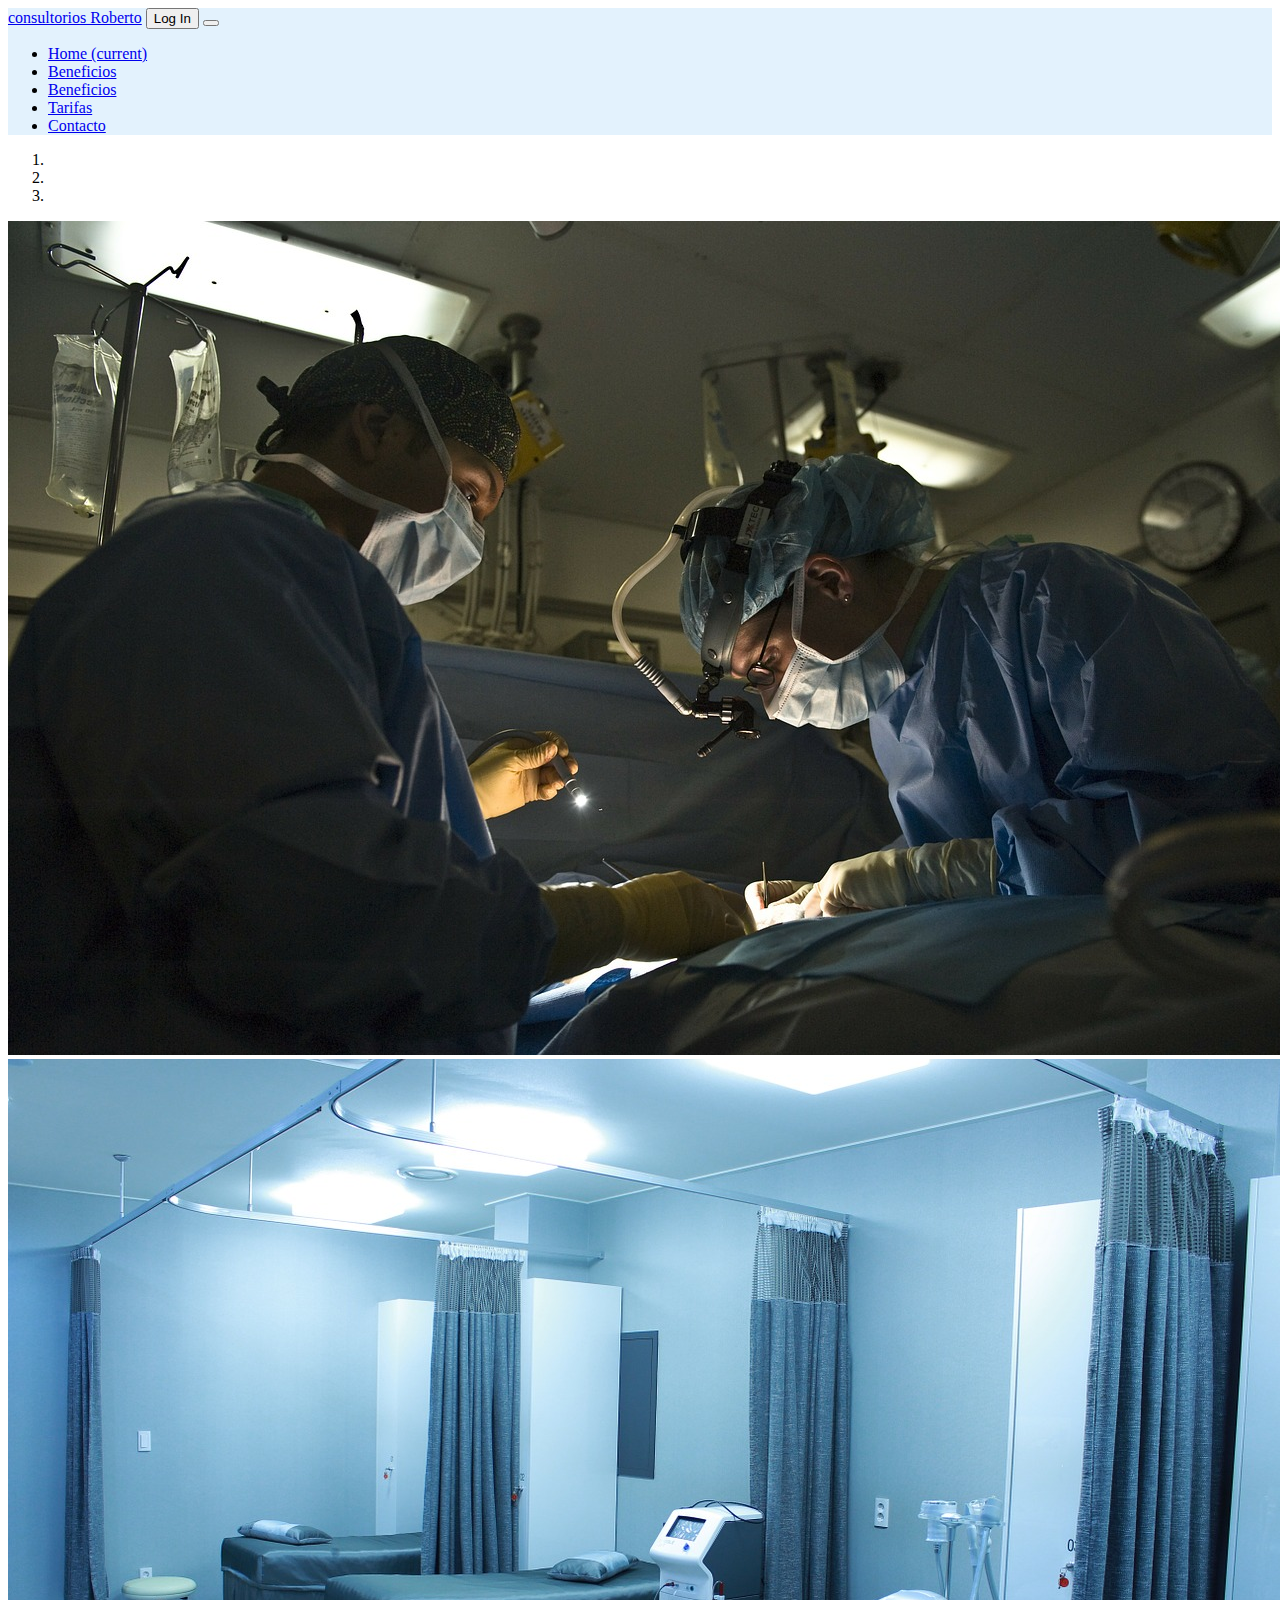
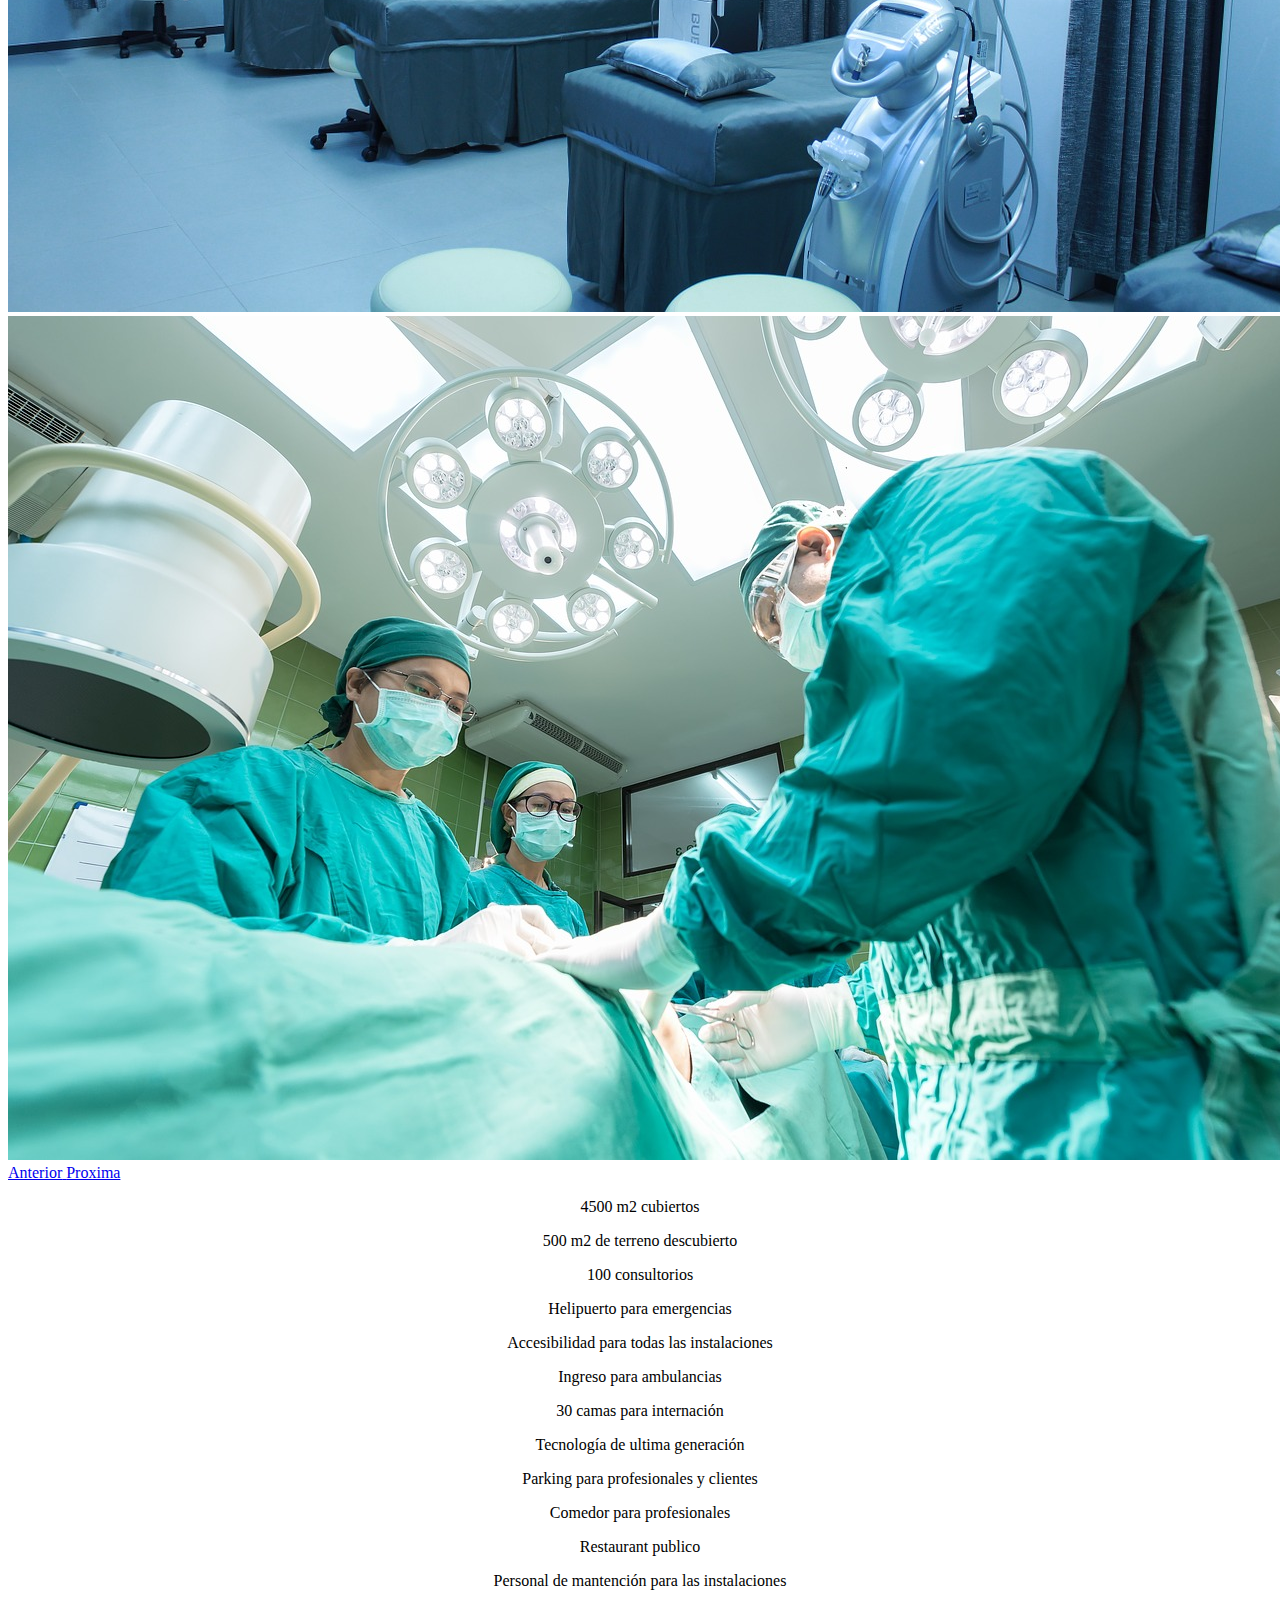
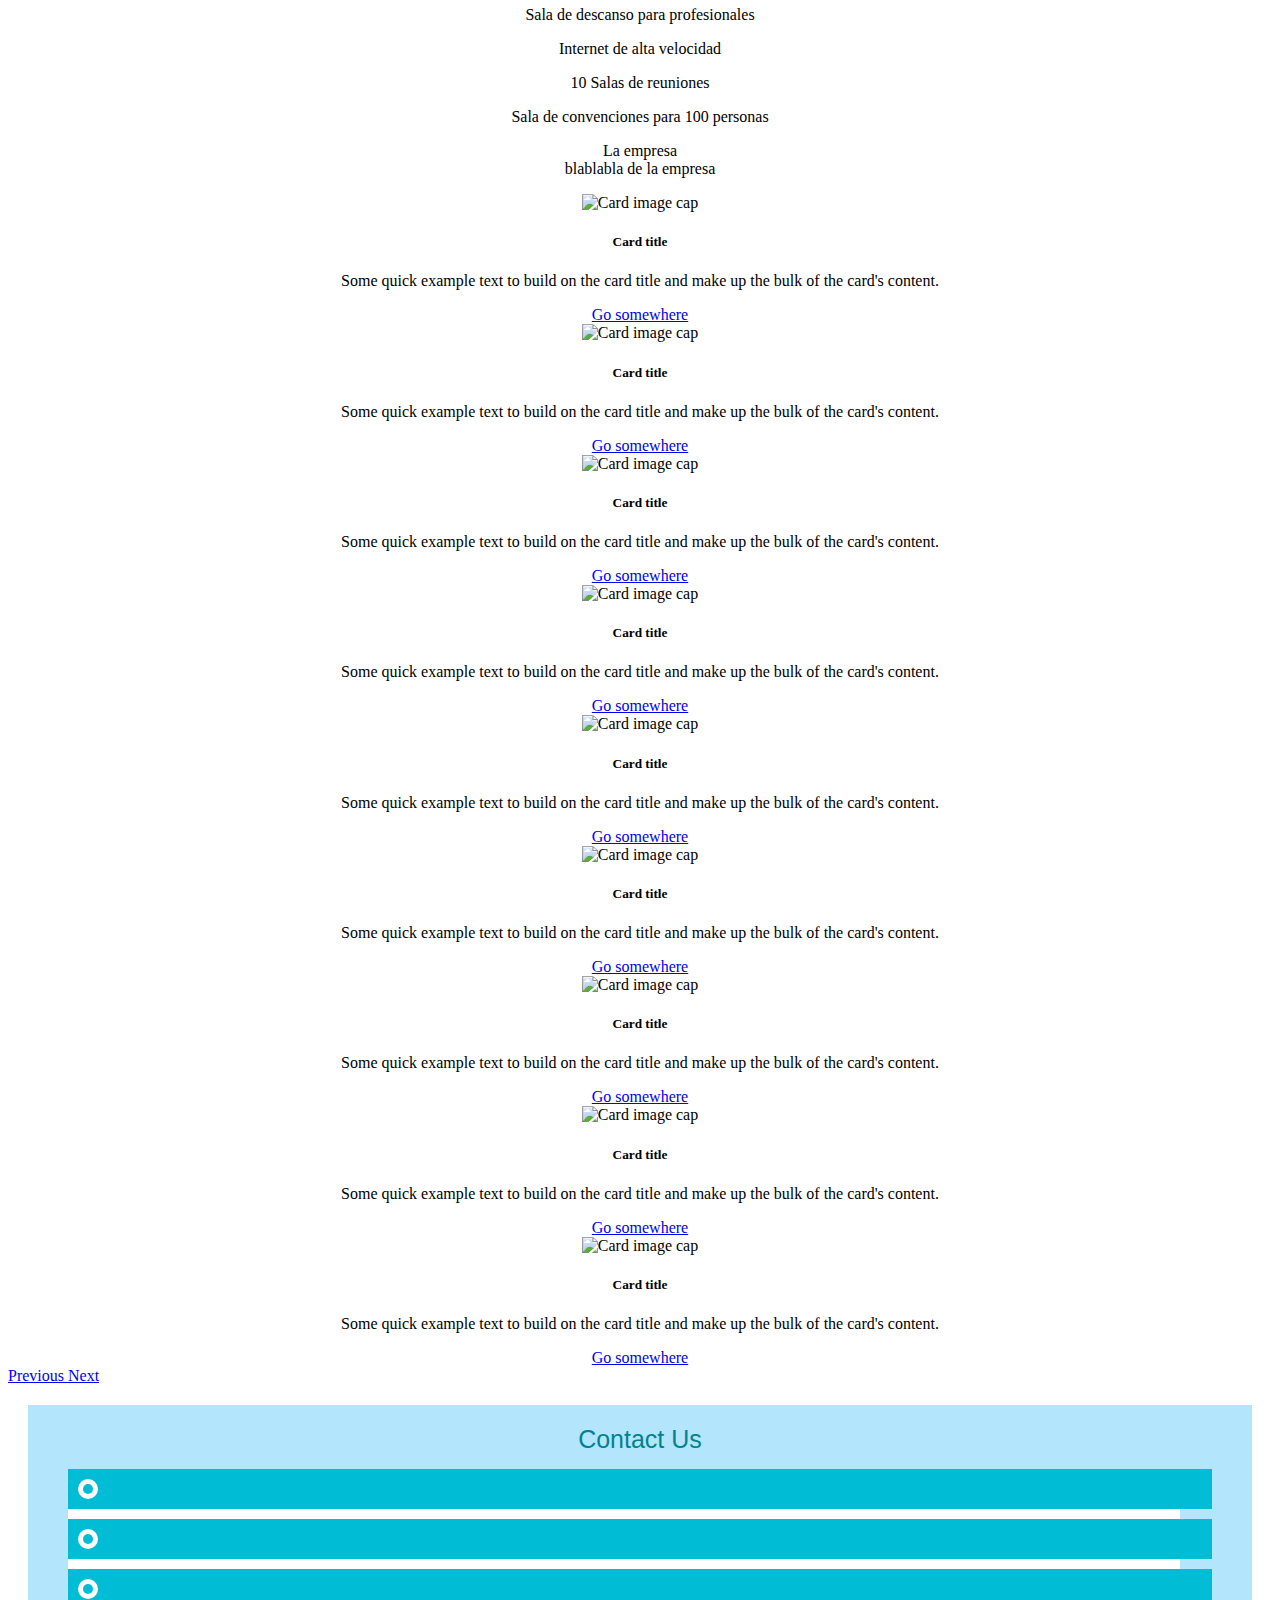
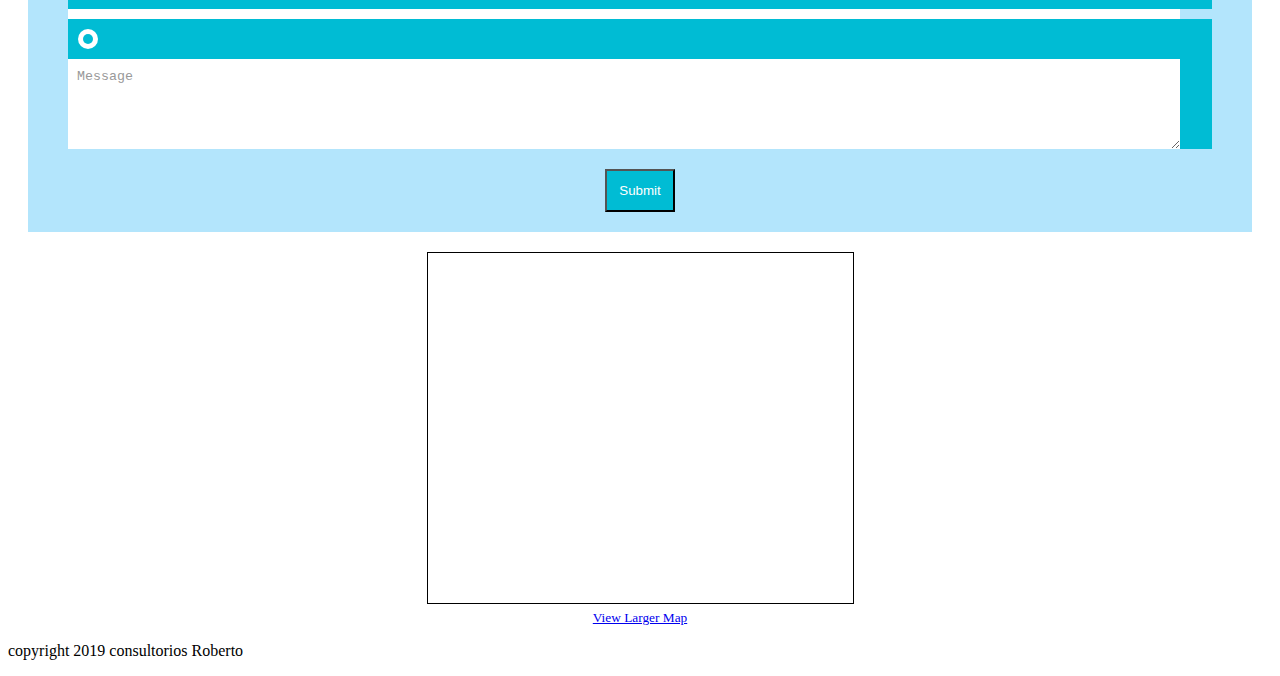
==== index.html @ ff10262f "v0.3 map" ====
<!DOCTYPE html>
<html lang="es">

<head>
    <meta charset="UTF-8">
    <meta name="viewport" content="width=device-width, initial-scale=1.0">
    <meta http-equiv="X-UA-Compatible" content="ie=edge">
    <title>Consultorios</title>
    <link rel="stylesheet" href="https://stackpath.bootstrapcdn.com/bootstrap/4.1.3/css/bootstrap.min.css" integrity="sha384-MCw98/SFnGE8fJT3GXwEOngsV7Zt27NXFoaoApmYm81iuXoPkFOJwJ8ERdknLPMO"
        crossorigin="anonymous">
    <link rel="stylesheet" href="https://use.fontawesome.com/releases/v5.7.1/css/all.css" integrity="sha384-fnmOCqbTlWIlj8LyTjo7mOUStjsKC4pOpQbqyi7RrhN7udi9RwhKkMHpvLbHG9Sr"
        crossorigin="anonymous">
    <link rel="stylesheet" href="style.css">
</head>

<body>

    <!--navegacion-->
    <!--navegacion-->

    <nav class="navbar navbar-light" style="background-color: #e3f2fd;">
        <div class="container">
            <a class="navbar-brand mx-auto" href="#">consultorios Roberto</a>
            <button type="button" class="btn btn-outline-secondary mx-1">Log In</button>
            <button type="button" class="navbar-toggler" data-toggle="collapse" data-target="#menuColapsable">
                <span class="navbar-toggler-icon"></span>
            </button>

            <div class="collapse navbar-collapse" id="menuColapsable">
                <ul class="navbar-nav ml-auto">
                    <li class="nav-item active ml-auto">
                        <a class="nav-link" href="#">Home <span class="sr-only">(current)</span></a>
                    </li>
                    <li class="nav-item ml-auto">
                        <a class="nav-link" href="#carouselFotos">Beneficios</a>
                    </li>
                    <li class="nav-item ml-auto">
                        <a class="nav-link" href="#beneficios">Beneficios</a>
                    </li>
                    <li class="nav-item ml-auto">
                            <a class="nav-link" href="#cards">Tarifas</a>
                        </li>
                    <li class="nav-item ml-auto">
                        <a class="nav-link" href="#contactMap">Contacto</a>
                    </li>
                </ul>
            </div>
        </div>
    </nav>

    <!--carousel-->
    <!--carousel-->

    <section>
        <div id="carouselFotos" class="carousel slide" data-ride="carousel">
            <ol class="carousel-indicators">
                <li data-target="#carouselFotos" data-slide-to="0" class="active"></li>
                <li data-target="#carouselFotos" data-slide-to="1"></li>
                <li data-target="#carouselFotos" data-slide-to="2"></li>
            </ol>
            <div class="carousel-inner">
                <div class="carousel-item active">
                    <img src="img/doctor-79579_1280.jpg" class="d-block w-100" alt="slide1">
                </div>
                <div class="carousel-item">
                    <img src="img/hospital-ward-1338585_1280.jpg" class="d-block w-100" alt="slide2">
                </div>
                <div class="carousel-item">
                    <img src="img/surgery-1807541_1280.jpg" class="d-block w-100" alt="slide3">
                </div>
            </div>
            <a class="carousel-control-prev" href="#carouselFotos" role="button" data-slide="prev">
                <span class="carousel-control-prev-icon" aria-hidden="true"></span>
                <span class="sr-only">Anterior</span>
            </a>
            <a class="carousel-control-next" href="#carouselFotos" role="button" data-slide="next">
                <span class="carousel-control-next-icon" aria-hidden="true"></span>
                <span class="sr-only">Proxima</span>
            </a>
        </div>
    </section>

    <!--iconos-->
    <!--iconos-->

    <section id="beneficios" class="m-4">
        <div class="container">
            <div class="row m-3">
                <div class="col-md-2  text-center">
                    <i class="fas fa-hospital iconsBig"></i>
                    <p>4500 m2 cubiertos</p>
                </div>
                <div class="col-md-2  text-center">
                    <i class="fas fa-ruler-combined iconsBig"></i>
                    <p>500 m2 de terreno descubierto </p>
                </div>
                <div class="col-md-2  text-center">
                    <i class="fas fa-door-open iconsBig"></i>
                    <p>100 consultorios</p>
                </div>
                <div class="col-md-2  text-center">
                    <i class="fas fa-helicopter iconsBig"></i>
                    <p>Helipuerto para emergencias</p>
                </div>

                <div class="col-md-2  text-center">
                    <i class="fab fa-accessible-icon iconsBig"></i>
                    <p>Accesibilidad para todas las instalaciones</p>
                </div>
                <div class="col-md-2  text-center">
                    <i class="fas fa-ambulance iconsBig"></i>
                    <p>Ingreso para ambulancias</p>
                </div>
            </div>
            <div class="row m-3">
                <div class="col-md-2  text-center">
                    <i class="fas fa-bed iconsBig"></i>
                    <p>30 camas para internación</p>
                </div>
                <div class="col-md-2  text-center">
                    <i class="fas fa-laptop iconsBig"></i>
                    <p>Tecnología de ultima generación</p>
                </div>
                <div class="col-md-2  text-center">
                    <i class="fas fa-car-side iconsBig"></i>
                    <p>Parking para profesionales y clientes</p>
                </div>
                <div class="col-md-2  text-center">
                    <i class="fas fa-utensils iconsBig"></i>
                    <p>Comedor para profesionales</p>
                </div>
                <div class="col-md-2  text-center">
                    <i class="fas fa-hamburger iconsBig"></i>
                    <p>Restaurant publico</p>
                </div>
                <div class="col-md-2  text-center">
                    <i class="fas fa-wrench iconsBig"></i>
                    <p>Personal de mantención para las instalaciones</p>
                </div>
            </div>
            <div class="row m-3">
                <div class="col-md-2  text-center">
                    <i class="fas fa-coffee iconsBig"></i>
                    <p>Sala de descanso para profesionales</p>
                </div>
                <div class="col-md-2  text-center">
                    <i class="fas fa-wifi iconsBig"></i>
                    <p>Internet de alta velocidad</p>
                </div>

                <div class="col-md-2  text-center">
                    <i class="fas fa-handshake iconsBig"></i>
                    <p>10 Salas de reuniones</p>
                </div>
                <div class="col-md-2  text-center">
                    <i class="fas fa-chalkboard-teacher iconsBig"></i>
                    <p>Sala de convenciones para 100 personas</p>
                </div>
            </div>
        </div>
    </section>

    <!--empresa-->
    <!--empresa-->

    <section id="laempresa" class="bg-success py-3">
        <div class="container">
            <div class="row m-3">
                <p>La empresa
                    <br>
                    blablabla de la empresa
                </p>
            </div>
            <div class="row m-3 justify-content-md-center">
                <a href="#"><i class="fab fa-facebook-square iconsMid mx-2"></i></a>
                <a href="#"><i class="fab fa-twitter-square iconsMid mx-2"></i></a>
                <a href="#"><i class="fab fa-instagram iconsMid mx-2"></i></a>
            </div>
        </div>
    </section>

    <!--Cards-->
    <!--Cards-->
    <section id="cards">
<div class="container my-4">
    <div id="carouselExampleControls" class="carousel slide" data-ride="carousel">
        <div class="carousel-inner">
            <div class="carousel-item active">
                <div class="row">
                    <div class="col-md-4">
                        <div class="card mb-4 border-dark">
                            <img class="card-img-top" src="//placeimg.com/290/180/any" alt="Card image cap">
                            <div class="card-body">
                                <h5 class="card-title">Card title</h5>
                                <p class="card-text">Some quick example text to build on the card title and make up the
                                    bulk of the
                                    card's content.</p>
                                <a href="http://www.jquery2dotnet.com/" class="btn btn-dark btn-sm">Go somewhere</a>
                            </div>
                        </div>
                    </div>
                    <div class="col-md-4">
                        <div class="card mb-4 border-dark">
                            <img class="card-img-top" src="//placeimg.com/290/180/any" alt="Card image cap">
                            <div class="card-body">
                                <h5 class="card-title">Card title</h5>
                                <p class="card-text">Some quick example text to build on the card title and make up the
                                    bulk of the
                                    card's content.</p>
                                <a href="http://www.jquery2dotnet.com/" class="btn btn-dark btn-sm">Go somewhere</a>
                            </div>
                        </div>
                    </div>
                    <div class="col-md-4">
                        <div class="card mb-4 border-dark">
                            <img class="card-img-top" src="//placeimg.com/290/180/any" alt="Card image cap">
                            <div class="card-body">
                                <h5 class="card-title">Card title</h5>
                                <p class="card-text">Some quick example text to build on the card title and make up the
                                    bulk of the
                                    card's content.</p>
                                <a href="http://www.jquery2dotnet.com/" class="btn btn-dark btn-sm">Go somewhere</a>
                            </div>
                        </div>
                    </div>
                </div>
            </div>
            <div class="carousel-item">
                <div class="row">
                    <div class="col-md-4">
                        <div class="card mb-4 border-dark">
                            <img class="card-img-top" src="//placeimg.com/290/180/any" alt="Card image cap">
                            <div class="card-body">
                                <h5 class="card-title">Card title</h5>
                                <p class="card-text">Some quick example text to build on the card title and make up the
                                    bulk of the
                                    card's content.</p>
                                <a href="http://www.jquery2dotnet.com/" class="btn btn-dark btn-sm">Go somewhere</a>
                            </div>
                        </div>
                    </div>
                    <div class="col-md-4">
                        <div class="card mb-4 border-dark">
                            <img class="card-img-top" src="//placeimg.com/290/180/any" alt="Card image cap">
                            <div class="card-body">
                                <h5 class="card-title">Card title</h5>
                                <p class="card-text">Some quick example text to build on the card title and make up the
                                    bulk of the
                                    card's content.</p>
                                <a href="http://www.jquery2dotnet.com/" class="btn btn-dark btn-sm">Go somewhere</a>
                            </div>
                        </div>
                    </div>
                    <div class="col-md-4">
                        <div class="card mb-4 border-dark">
                            <img class="card-img-top" src="//placeimg.com/290/180/any" alt="Card image cap">
                            <div class="card-body">
                                <h5 class="card-title">Card title</h5>
                                <p class="card-text">Some quick example text to build on the card title and make up the
                                    bulk of the
                                    card's content.</p>
                                <a href="http://www.jquery2dotnet.com/" class="btn btn-dark btn-sm">Go somewhere</a>
                            </div>
                        </div>
                    </div>
                </div>
            </div>
            <div class="carousel-item">
                <div class="row">
                    <div class="col-md-4">
                        <div class="card mb-4 border-dark">
                            <img class="card-img-top" src="//placeimg.com/290/180/any" alt="Card image cap">
                            <div class="card-body">
                                <h5 class="card-title">Card title</h5>
                                <p class="card-text">Some quick example text to build on the card title and make up the
                                    bulk of the
                                    card's content.</p>
                                <a href="http://www.jquery2dotnet.com/" class="btn btn-dark btn-sm">Go somewhere</a>
                            </div>
                        </div>
                    </div>
                    <div class="col-md-4">
                        <div class="card mb-4 border-dark">
                            <img class="card-img-top" src="//placeimg.com/290/180/any" alt="Card image cap">
                            <div class="card-body">
                                <h5 class="card-title">Card title</h5>
                                <p class="card-text">Some quick example text to build on the card title and make up the
                                    bulk of the
                                    card's content.</p>
                                <a href="http://www.jquery2dotnet.com/" class="btn btn-dark btn-sm">Go somewhere</a>
                            </div>
                        </div>
                    </div>
                    <div class="col-md-4">
                        <div class="card mb-4 border-dark">
                            <img class="card-img-top" src="//placeimg.com/290/180/any" alt="Card image cap">
                            <div class="card-body">
                                <h5 class="card-title">Card title</h5>
                                <p class="card-text">Some quick example text to build on the card title and make up the
                                    bulk of the
                                    card's content.</p>
                                <a href="http://www.jquery2dotnet.com/" class="btn btn-dark btn-sm">Go somewhere</a>
                            </div>
                        </div>
                    </div>
                </div>
            </div>
        </div>
        <a class="carousel-control-prev" href="#carouselExampleControls" role="button" data-slide="prev">
            <span class="carousel-control-prev-icon" aria-hidden="true"></span>
            <span class="sr-only">Previous</span>
        </a>
        <a class="carousel-control-next" href="#carouselExampleControls" role="button" data-slide="next">
            <span class="carousel-control-next-icon" aria-hidden="true"></span>
            <span class="sr-only">Next</span>
        </a>
    </div>
</div>
</section>
    <!--contact map-->
    <!--contact map-->
<section id="contactMap">
    <div class="container">
<div class="row">
<div class="col-md-4">
        <form>
                <div id="contact-form" class="form-container" data-form-container>
                <div class="row">
                    <div class="form-title">
                        <span>Contact Us</span>
                    </div>
                </div>
                <div class="input-container">
                    <div class="row">
                        <span class="req-input" >
                            <span class="input-status" data-toggle="tooltip" data-placement="top" title="Input Your First and Last Name."> </span>
                            <input type="text" data-min-length="8" placeholder="Full Name">
                        </span>
                    </div>
                    <div class="row">
                        <span class="req-input">
                            <span class="input-status" data-toggle="tooltip" data-placement="top" title="Please Input Your Email."> </span>
                            <input type="email" placeholder="Email">
                        </span>
                    </div>
                    <div class="row">
                        <span class="req-input">
                            <span class="input-status" data-toggle="tooltip" data-placement="top" title="Please Input Your Phone Number."> </span>
                            <input type="tel" placeholder="Phone Number">
                        </span>
                    </div>
                    <div class="row">
                        <span class="req-input message-box">
                            <span class="input-status" data-toggle="tooltip" data-placement="top" title="Please Include a Message."> </span>
                            <textarea type="textarea" data-min-length="10" placeholder="Message"></textarea>
                    </div>
                    <div class="row submit-row">
                        <button type="button" class="btn btn-block submit-form">Submit</button>
                    </div>
                </div>
                </div>
                </form>
</div>
<div class="col-md-4">
    <iframe width="425" height="350" frameborder="0" scrolling="no" marginheight="0" marginwidth="0" src="https://www.openstreetmap.org/export/embed.html?bbox=-60.65534323453904%2C-32.94064639862546%2C-60.65234988927842%2C-32.93936106722603&amp;layer=mapnik" style="border: 1px solid black"></iframe><br/><small><a href="https://www.openstreetmap.org/#map=19/-32.94000/-60.65385">View Larger Map</a></small>
    </div>
</div>
    </div>
</section>
    <!--webfooter-->
    <!--webfooter-->

    <footer class="m-2 text-center">
        <p>copyright 2019 consultorios Roberto</p>
    </footer>

    <!--scripts-->
    <!--scripts-->

    <script src="https://code.jquery.com/jquery-3.3.1.slim.min.js" integrity="sha384-q8i/X+965DzO0rT7abK41JStQIAqVgRVzpbzo5smXKp4YfRvH+8abtTE1Pi6jizo"
        crossorigin="anonymous"></script>
    <script src="https://cdnjs.cloudflare.com/ajax/libs/popper.js/1.14.3/umd/popper.min.js" integrity="sha384-ZMP7rVo3mIykV+2+9J3UJ46jBk0WLaUAdn689aCwoqbBJiSnjAK/l8WvCWPIPm49"
        crossorigin="anonymous"></script>
    <script src="https://stackpath.bootstrapcdn.com/bootstrap/4.1.3/js/bootstrap.min.js" integrity="sha384-ChfqqxuZUCnJSK3+MXmPNIyE6ZbWh2IMqE241rYiqJxyMiZ6OW/JmZQ5stwEULTy"
        crossorigin="anonymous"></script>

</body>

</html>
---- style.css ----
div i.iconsBig {
    font-size: 3rem;
}
div i.iconsMid {
    font-size: 2rem;
}  

.form-container div, .form-container  span{
    font-family: Calibri, Candara, Segoe, 'Segoe UI', Optima, Arial, sans-serif;
}

.form-container ::-webkit-input-placeholder { /* WebKit, Blink, Edge */
    color:    #999;
}

.form-container :-moz-placeholder { /* Mozilla Firefox 4 to 18 */
   color:    #999;
   opacity:  1;
}

.form-container ::-moz-placeholder { /* Mozilla Firefox 19+ */
   color:    #999;
   opacity:  1;
}

.form-container :-ms-input-placeholder { /* Internet Explorer 10-11 */
   color:    #999;
}

.form-container :placeholder-shown { /* Standard (https://drafts.csswg.org/selectors-4/#placeholder) */
  color:  #999;
}

.oauth-buttons {
    text-align:center;
}
.row {
	text-align:center;
}
#login-form{
 min-width:375px;   
}
.login-container{
	width:400px;
	height:330px;
	display:inline-block;
	margin-top: -165px;
    top: 50%;
    left: 50%;
    position: absolute;
    margin-left: -200px;
}
.form-container .create-account:hover{
	opacity:.7;
}
.form-container .create-account{
	color:inherit;
	margin-top: 15px;
    display: inline-block;
	cursor:pointer;
	text-decoration:none;
}

.oauth-buttons .fa{
	cursor:pointer;
	margin-top:10px;
	color:inherit;
	width:30px;
	height:30px;
	text-align:center;
	line-height:30px;
	margin:5px;
	margin-top:15px;
}
.oauth-buttons .fa:hover{
	color:white;
}
.oauth-buttons .fa-google-plus:hover{
	background: #dd4b39;
}
 .oauth-buttons .fa-facebook:hover{
	background:	#8b9dc3;
}

.oauth-buttons .fa-linkedin:hover{
	background:	#0077b5;
}

.oauth-buttons .fa-twitter:hover{
	background:	#55acee;
}

.form-container .req-input .input-status {
    /* revisardisplay: inline-block; */
    height: 40px;
    width: 40px;
    float: left;	
    
}
.form-container .input-status::before{
	content: " ";
	height:20px;
	width:20px;
	position:absolute;
	top:10px;
	left:10px;
	color:white;
	border-radius:50%;
	background:white;
	-webkit-transition: all .3s ease-in-out;
	-moz-transition: all .3s ease-in-out;
	-o-transition: all .3s ease-in-out;
	transition: all .3s ease-in-out;
	
}

.form-container .input-status::after{
	content: " ";
	height:10px;
	width:10px;
	position:absolute;
	top:15px;
	left:15px;
	color:white;
	border-radius:50%;
	background:#00BCD4;
	-webkit-transition: all .3s ease-in-out;
	-moz-transition: all .3s ease-in-out;
	-o-transition: all .3s ease-in-out;
	transition: all .3s ease-in-out;
}

.form-container .req-input{
	width:100%;
    float:left;
	position:relative;
	background:#00BCD4;
    height:40px;
    /* revisardisplay: inline-block; */
	border-radius:0px;
	margin:5px 0px;
	-webkit-transition: all .3s ease-in-out;
	-moz-transition: all .3s ease-in-out;
	-o-transition: all .3s ease-in-out;
	transition: all .3s ease-in-out;
}

.form-container div .row .invalid:hover{
	background:#EF9A9A;
}

.form-container div .row .invalid{
	background:#E57373;
}

.form-container .invalid .input-status:before {
	width:20px;
	height:4px;
	top:19px;
	left:10px;
	background:white;/*#F44336;*/
	border-radius:0px;
	 -ms-transform: rotate(45deg); /* IE 9 */
    -webkit-transform: rotate(45deg); /* Chrome, Safari, Opera */
    transform: rotate(45deg);
}

.form-container .invalid .input-status:after {
	width:20px;
	height:4px;
	background:white;
	border-radius:0px;
	top:19px;
	left:10px;
	 -ms-transform: rotate(-45deg); /* IE 9 */
    -webkit-transform: rotate(-45deg); /* Chrome, Safari, Opera */
    transform: rotate(-45deg);
}

.form-container div .row  .valid:hover{
	background:#A5D6A7;
}

.form-container div .row .valid {
	background:#81C784;
	
}

.form-container .valid .input-status:after {
	border-radius:0px;
    width: 17px;
    height: 4px;
    background: white;
    top: 16px;
    left: 15px;
    -ms-transform: rotate(-45deg);
    -webkit-transform: rotate(-45deg);
    transform: rotate(-45deg);
}

.form-container .valid .input-status:before {
	border-radius:0px;
    width: 11px;
    height: 4px;
	background:white;
    top: 19px;
    left: 10px;
    -ms-transform: rotate(45deg);
    -webkit-transform: rotate(45deg);
    transform: rotate(45deg);
}

.form-container .input-container{
	padding:0px 20px;
}

 .form-container .row-input{
	padding:0px 5px;
}

.form-container .req-input.input-password{
	margin-bottom:0px;
}
.form-container .req-input.confirm-password{
	margin-top:0px;
}

.form-container {
	margin:20px;
	padding:20px;
	border-radius:0px;
	background:#B3E5FC;
	color:#00838F;
	-webkit-transition: all .3s ease-in-out;
	-moz-transition: all .3s ease-in-out;
	-o-transition: all .3s ease-in-out;
	transition: all .3s ease-in-out;
}

.form-container .form-title{
	font-size:25px;
	color:inherit;
	text-align:center;
	margin-bottom:10px;
	-webkit-transition: all .3s ease-in-out;
	-moz-transition: all .3s ease-in-out;
	-o-transition: all .3s ease-in-out;
	transition: all .3s ease-in-out;
}

.form-container .submit-row{
	padding:0px 0px;
}

.form-container .btn.submit-form{
	margin-top:15px;
	padding:12px;
	background:#00BCD4;
	color:white;
	border-radius:0px;
	-webkit-transition: all .3s ease-in-out;
	-moz-transition: all .3s ease-in-out;
	-o-transition: all .3s ease-in-out;
	transition: all .3s ease-in-out;
}

.form-container .btn.submit-form:focus{
	outline:0px;
	color:white;
}

.form-container .btn.submit-form:hover{
	background:#00cde5;
	color:white;
}

.form-container .tooltip.top .tooltip-arrow {
	border-top-color:#00BCD4 !important;
}

.form-container .tooltip.top.tooltip-invalid .tooltip-arrow {
	border-top-color:#E57373 !important;
}

.form-container .tooltip.top.tooltip-invalid .tooltip-inner::before{
	background:#E57373;
}
.form-container .tooltip.top.tooltip-invalid .tooltip-inner{
	background:#FFEBEE !important;
	color:#E57373;
}

.form-container .tooltip.top.tooltip-valid .tooltip-arrow {
	border-top-color:#81C784 !important;
}

.form-container .tooltip.top.tooltip-valid .tooltip-inner::before{
	background:#81C784;
}
.form-container .tooltip.top.tooltip-valid .tooltip-inner{
	background:#E8F5E9 !important;
	color:#81C784;
}

.form-container .tooltip.top .tooltip-inner::before{
	content:" ";
	width:100%;
	height:6px;
	background:#00BCD4;
	position:absolute;
	bottom:5px;
	right:0px;
}
.form-container .tooltip.top .tooltip-inner{
	border:0px solid #00BCD4;
	background:#E0F7FA !important;
	color:#00ACC1;
	font-weight:bold;
	font-size:13px;
	border-radius:0px;
	padding:10px 15px;
}
.form-container .tooltip {
	max-width:150px;
	opacity:1 !important;
}

.form-container .message-box{
	width:100%;
	height:auto;
}

.form-container textarea:focus,.form-container textarea:hover{
	background:#fff;
	outline:none;
	border:0px;
}

.form-container .req-input textarea {
	max-width:calc(100% - 50px);
    width: 100%;
    height: 80px;
    border: 0px;
    color: #777;
    padding: 10px 9px 0px 9px;
	float:left;
	
}
.form-container input[type=text]:focus, .form-container input[type=password]:focus, .form-container input[type=email]:focus, .form-container input[type=tel]:focus, .form-container select{
    background:#fff;
	color:#777;
	border-left:0px;
	outline:none;
}

.form-container input[type=text]:hover,.form-container input[type=password]:hover,.form-container input[type=email]:hover,.form-container input[type=tel]:hover, .form-container select{
	background:#fff;
}

.form-container input[type=text], .form-container input[type=password], .form-container input[type=email],input[type=tel], form-container select{
	width:calc(100% - 50px);
	float:left;
	border-radius:0px;
	border:0px solid #ddd;
	padding:0px 9px;
	height:40px;
	line-height:40px;
	color:#777;
	background:#fff;
	-webkit-transition: all .3s ease-in-out;
	-moz-transition: all .3s ease-in-out;
	-o-transition: all .3s ease-in-out;
	transition: all .3s ease-in-out;
}
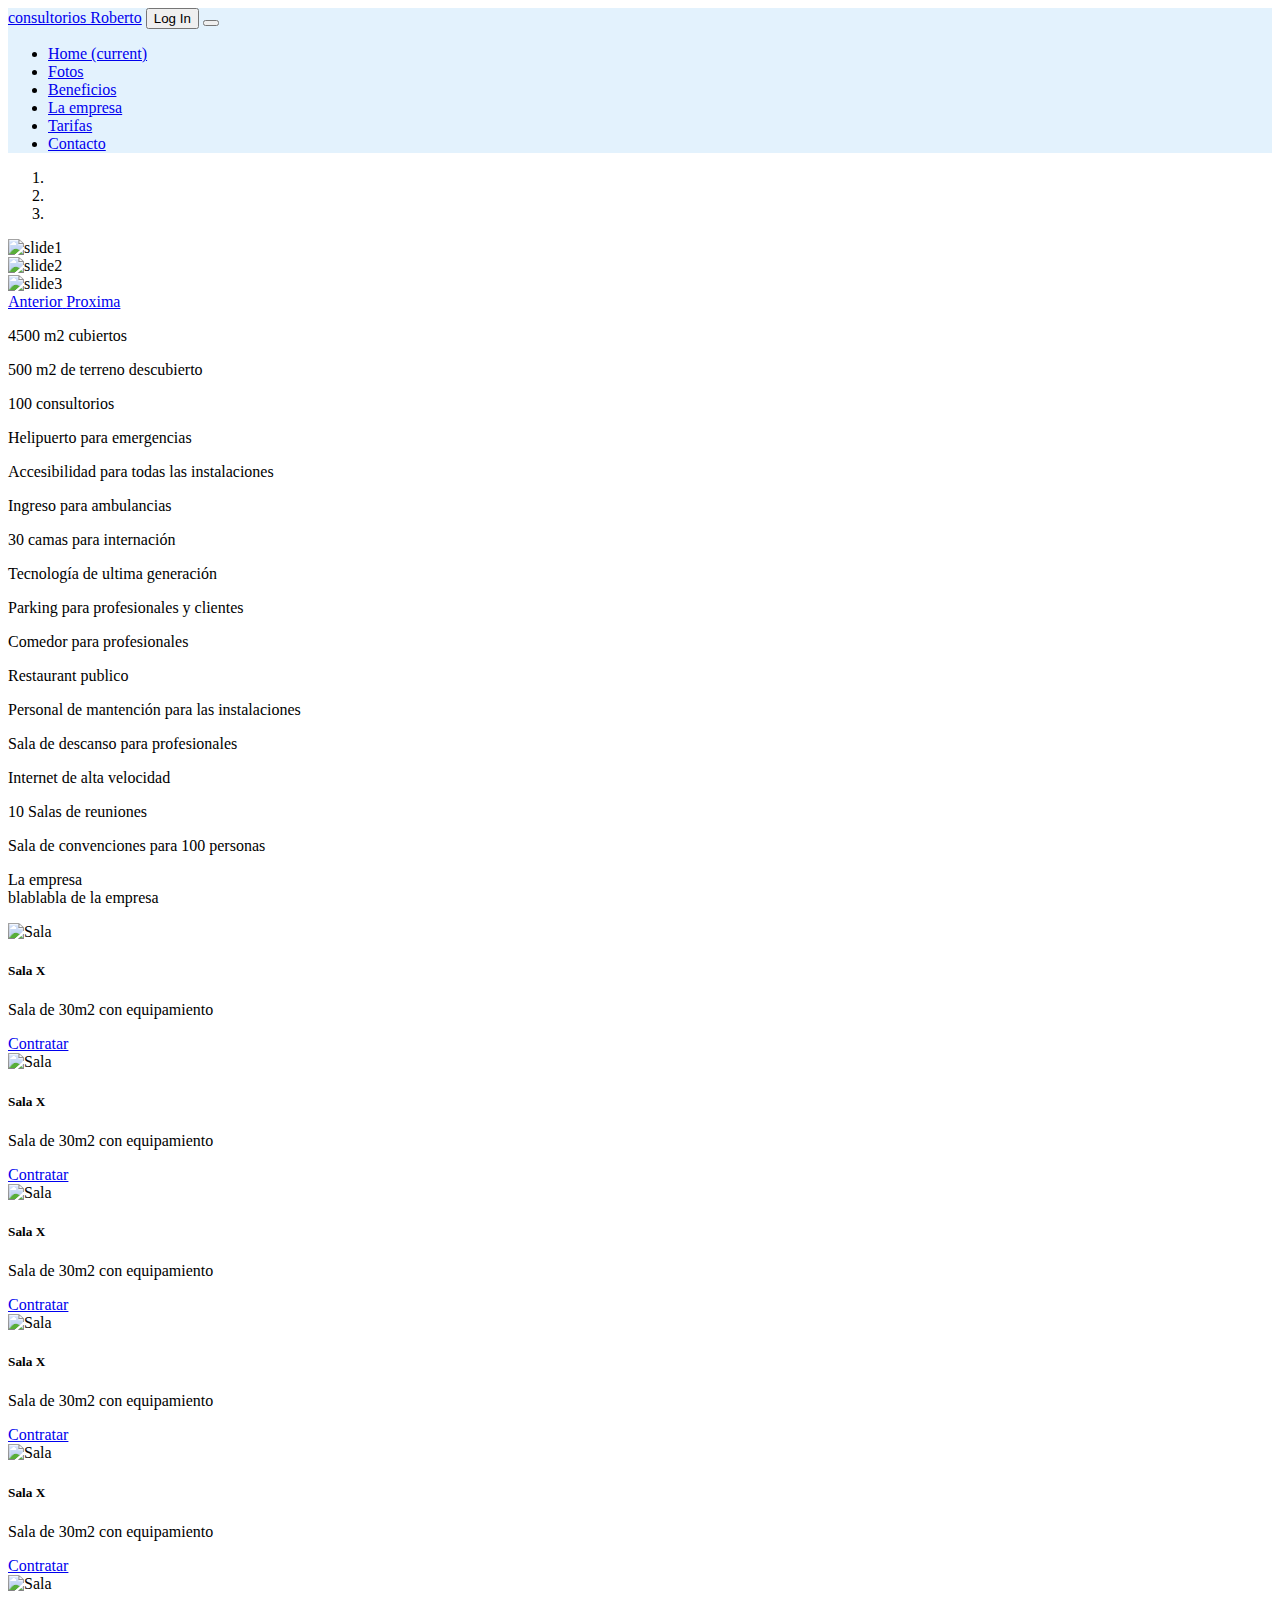
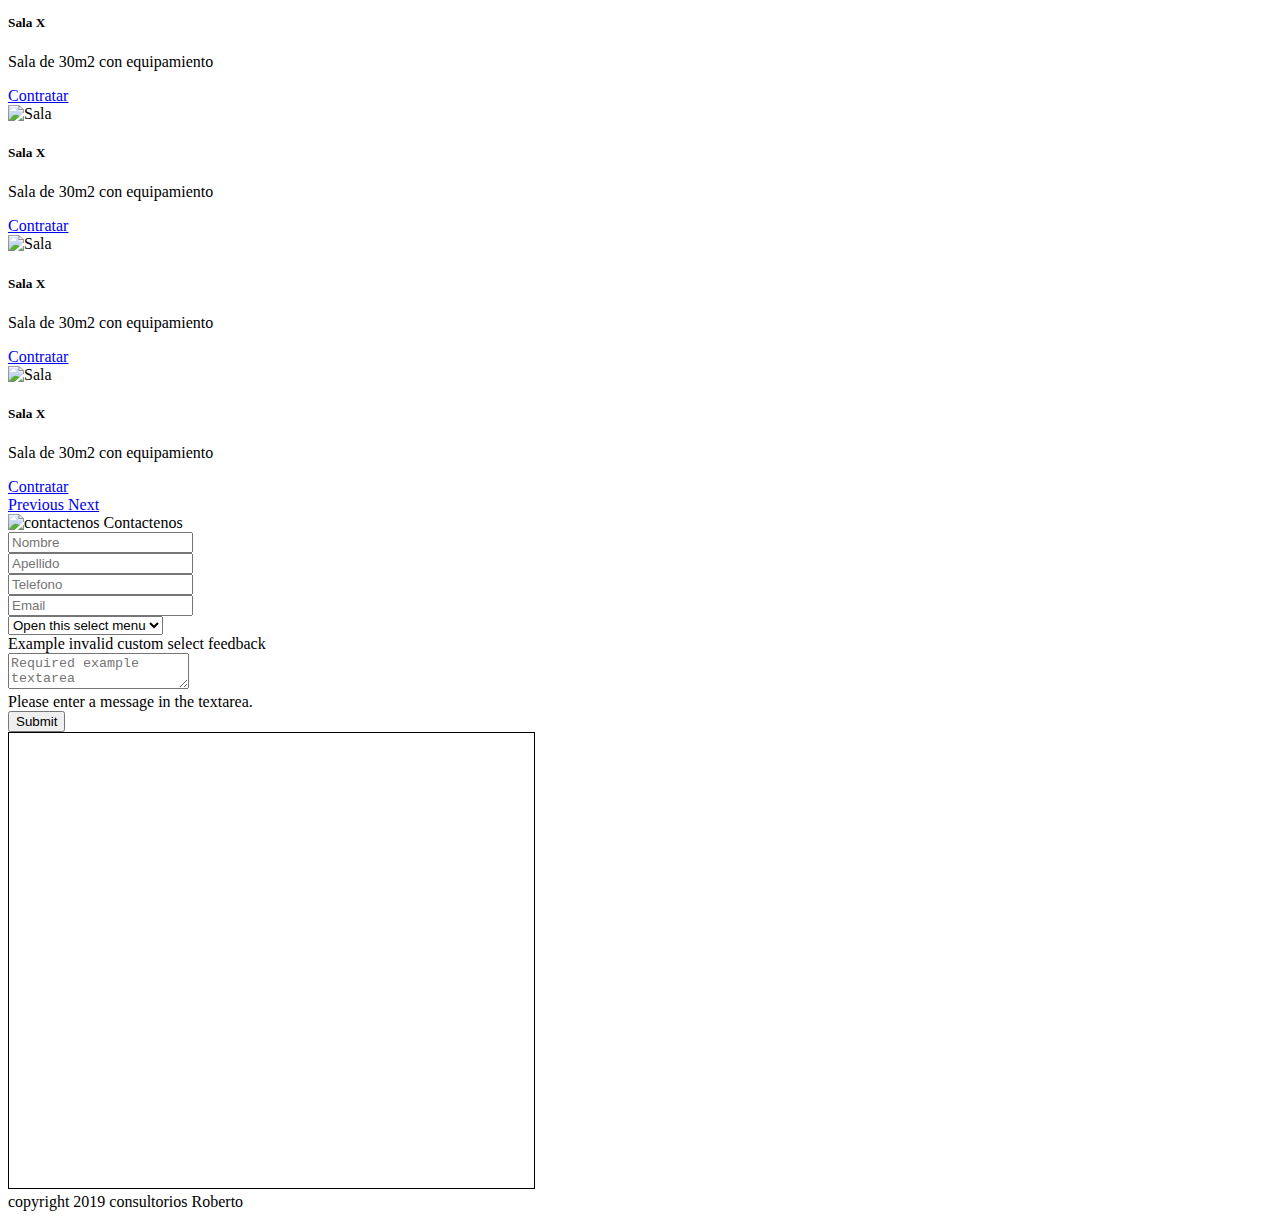
==== commit 4442c8e9: "v0.9 update al formulario ahora en bootstrap" ====
--- a/index.html
+++ b/index.html
@@ -1,15 +1,15 @@
 <!DOCTYPE html>
-<html lang="es">
+<html lang="en">
 
 <head>
     <meta charset="UTF-8">
     <meta name="viewport" content="width=device-width, initial-scale=1.0">
     <meta http-equiv="X-UA-Compatible" content="ie=edge">
     <title>Consultorios</title>
-    <link rel="stylesheet" href="https://stackpath.bootstrapcdn.com/bootstrap/4.1.3/css/bootstrap.min.css" integrity="sha384-MCw98/SFnGE8fJT3GXwEOngsV7Zt27NXFoaoApmYm81iuXoPkFOJwJ8ERdknLPMO"
-        crossorigin="anonymous">
-    <link rel="stylesheet" href="https://use.fontawesome.com/releases/v5.7.1/css/all.css" integrity="sha384-fnmOCqbTlWIlj8LyTjo7mOUStjsKC4pOpQbqyi7RrhN7udi9RwhKkMHpvLbHG9Sr"
-        crossorigin="anonymous">
+    <link rel="stylesheet" href="https://stackpath.bootstrapcdn.com/bootstrap/4.1.3/css/bootstrap.min.css"
+        integrity="sha384-MCw98/SFnGE8fJT3GXwEOngsV7Zt27NXFoaoApmYm81iuXoPkFOJwJ8ERdknLPMO" crossorigin="anonymous">
+    <link rel="stylesheet" href="https://use.fontawesome.com/releases/v5.7.1/css/all.css"
+        integrity="sha384-fnmOCqbTlWIlj8LyTjo7mOUStjsKC4pOpQbqyi7RrhN7udi9RwhKkMHpvLbHG9Sr" crossorigin="anonymous">
     <link rel="stylesheet" href="style.css">
 </head>
 
@@ -32,14 +32,17 @@
                         <a class="nav-link" href="#">Home <span class="sr-only">(current)</span></a>
                     </li>
                     <li class="nav-item ml-auto">
-                        <a class="nav-link" href="#carouselFotos">Beneficios</a>
+                        <a class="nav-link" href="#carouselFotos">Fotos</a>
                     </li>
                     <li class="nav-item ml-auto">
                         <a class="nav-link" href="#beneficios">Beneficios</a>
                     </li>
                     <li class="nav-item ml-auto">
-                            <a class="nav-link" href="#cards">Tarifas</a>
-                        </li>
+                        <a class="nav-link" href="#laempresa">La empresa</a>
+                    </li>
+                    <li class="nav-item ml-auto">
+                        <a class="nav-link" href="#cards">Tarifas</a>
+                    </li>
                     <li class="nav-item ml-auto">
                         <a class="nav-link" href="#contactMap">Contacto</a>
                     </li>
@@ -60,13 +63,13 @@
             </ol>
             <div class="carousel-inner">
                 <div class="carousel-item active">
-                    <img src="img/doctor-79579_1280.jpg" class="d-block w-100" alt="slide1">
+                    <img src="img/doctor-79579_1280-pb.jpg" class="d-block w-100" alt="slide1">
                 </div>
                 <div class="carousel-item">
-                    <img src="img/hospital-ward-1338585_1280.jpg" class="d-block w-100" alt="slide2">
+                    <img src="img/hospital-ward-1338585_1280-pb.jpg" class="d-block w-100" alt="slide2">
                 </div>
                 <div class="carousel-item">
-                    <img src="img/surgery-1807541_1280.jpg" class="d-block w-100" alt="slide3">
+                    <img src="img/surgery-1807541_1280-pb.jpg" class="d-block w-100" alt="slide3">
                 </div>
             </div>
             <a class="carousel-control-prev" href="#carouselFotos" role="button" data-slide="prev">
@@ -83,8 +86,8 @@
     <!--iconos-->
     <!--iconos-->
 
-    <section id="beneficios" class="m-4">
-        <div class="container">
+    <section id="beneficios">
+        <div class="container mx-auto pt-4">
             <div class="row m-3">
                 <div class="col-md-2  text-center">
                     <i class="fas fa-hospital iconsBig"></i>
@@ -164,6 +167,7 @@
     <!--empresa-->
 
     <section id="laempresa" class="bg-success py-3">
+
         <div class="container">
             <div class="row m-3">
                 <p>La empresa
@@ -181,207 +185,201 @@
 
     <!--Cards-->
     <!--Cards-->
+
     <section id="cards">
-<div class="container my-4">
-    <div id="carouselExampleControls" class="carousel slide" data-ride="carousel">
-        <div class="carousel-inner">
-            <div class="carousel-item active">
-                <div class="row">
-                    <div class="col-md-4">
-                        <div class="card mb-4 border-dark">
-                            <img class="card-img-top" src="//placeimg.com/290/180/any" alt="Card image cap">
-                            <div class="card-body">
-                                <h5 class="card-title">Card title</h5>
-                                <p class="card-text">Some quick example text to build on the card title and make up the
-                                    bulk of the
-                                    card's content.</p>
-                                <a href="http://www.jquery2dotnet.com/" class="btn btn-dark btn-sm">Go somewhere</a>
+        <div class="container mt-4 mb-0">
+            <div id="carouselExampleControls" class="carousel slide" data-ride="carousel">
+                <div class="carousel-inner">
+                    <div class="carousel-item active">
+                        <div class="row">
+                            <div class="col-md-4">
+                                <div class="card mb-4 border-dark">
+                                    <img class="card-img-top" src="img/miniaturaSala.jpg" alt="Sala">
+                                    <div class="card-body">
+                                        <h5 class="card-title">Sala X</h5>
+                                        <p class="card-text">Sala de 30m2 con equipamiento</p>
+                                        <a href="#" class="btn btn-dark btn-sm">Contratar</a>
+                                    </div>
+                                </div>
+                            </div>
+                            <div class="col-md-4">
+                                <div class="card mb-4 border-dark">
+                                    <img class="card-img-top" src="img/miniaturaSala.jpg" alt="Sala">
+                                    <div class="card-body">
+                                        <h5 class="card-title">Sala X</h5>
+                                        <p class="card-text">Sala de 30m2 con equipamiento</p>
+                                        <a href="#" class="btn btn-dark btn-sm">Contratar</a>
+                                    </div>
+                                </div>
+                            </div>
+                            <div class="col-md-4">
+                                <div class="card mb-4 border-dark">
+                                    <img class="card-img-top" src="img/miniaturaSala.jpg" alt="Sala">
+                                    <div class="card-body">
+                                        <h5 class="card-title">Sala X</h5>
+                                        <p class="card-text">Sala de 30m2 con equipamiento</p>
+                                        <a href="#" class="btn btn-dark btn-sm">Contratar</a>
+                                    </div>
+                                </div>
                             </div>
                         </div>
                     </div>
-                    <div class="col-md-4">
-                        <div class="card mb-4 border-dark">
-                            <img class="card-img-top" src="//placeimg.com/290/180/any" alt="Card image cap">
-                            <div class="card-body">
-                                <h5 class="card-title">Card title</h5>
-                                <p class="card-text">Some quick example text to build on the card title and make up the
-                                    bulk of the
-                                    card's content.</p>
-                                <a href="http://www.jquery2dotnet.com/" class="btn btn-dark btn-sm">Go somewhere</a>
+                    <div class="carousel-item">
+                        <div class="row">
+                            <div class="col-md-4">
+                                <div class="card mb-4 border-dark">
+                                    <img class="card-img-top" src="img/miniaturaSala.jpg" alt="Sala">
+                                    <div class="card-body">
+                                        <h5 class="card-title">Sala X</h5>
+                                        <p class="card-text">Sala de 30m2 con equipamiento</p>
+                                        <a href="#" class="btn btn-dark btn-sm">Contratar</a>
+                                    </div>
+                                </div>
+                            </div>
+                            <div class="col-md-4">
+                                <div class="card mb-4 border-dark">
+                                    <img class="card-img-top" src="img/miniaturaSala.jpg" alt="Sala">
+                                    <div class="card-body">
+                                        <h5 class="card-title">Sala X</h5>
+                                        <p class="card-text">Sala de 30m2 con equipamiento</p>
+                                        <a href="#" class="btn btn-dark btn-sm">Contratar</a>
+                                    </div>
+                                </div>
+                            </div>
+                            <div class="col-md-4">
+                                <div class="card mb-4 border-dark">
+                                    <img class="card-img-top" src="img/miniaturaSala.jpg" alt="Sala">
+                                    <div class="card-body">
+                                        <h5 class="card-title">Sala X</h5>
+                                        <p class="card-text">Sala de 30m2 con equipamiento</p>
+                                        <a href="#" class="btn btn-dark btn-sm">Contratar</a>
+                                    </div>
+                                </div>
                             </div>
                         </div>
                     </div>
-                    <div class="col-md-4">
-                        <div class="card mb-4 border-dark">
-                            <img class="card-img-top" src="//placeimg.com/290/180/any" alt="Card image cap">
-                            <div class="card-body">
-                                <h5 class="card-title">Card title</h5>
-                                <p class="card-text">Some quick example text to build on the card title and make up the
-                                    bulk of the
-                                    card's content.</p>
-                                <a href="http://www.jquery2dotnet.com/" class="btn btn-dark btn-sm">Go somewhere</a>
+                    <div class="carousel-item">
+                        <div class="row">
+                            <div class="col-md-4">
+                                <div class="card mb-4 border-dark">
+                                    <img class="card-img-top" src="img/miniaturaSala.jpg" alt="Sala">
+                                    <div class="card-body">
+                                        <h5 class="card-title">Sala X</h5>
+                                        <p class="card-text">Sala de 30m2 con equipamiento</p>
+                                        <a href="#" class="btn btn-dark btn-sm">Contratar</a>
+                                    </div>
+                                </div>
+                            </div>
+                            <div class="col-md-4">
+                                <div class="card mb-4 border-dark">
+                                    <img class="card-img-top" src="img/miniaturaSala.jpg" alt="Sala">
+                                    <div class="card-body">
+                                        <h5 class="card-title">Sala X</h5>
+                                        <p class="card-text">Sala de 30m2 con equipamiento</p>
+                                        <a href="#" class="btn btn-dark btn-sm">Contratar</a>
+                                    </div>
+                                </div>
+                            </div>
+                            <div class="col-md-4">
+                                <div class="card mb-4 border-dark">
+                                    <img class="card-img-top" src="img/miniaturaSala.jpg" alt="Sala">
+                                    <div class="card-body">
+                                        <h5 class="card-title">Sala X</h5>
+                                        <p class="card-text">Sala de 30m2 con equipamiento</p>
+                                        <a href="#" class="btn btn-dark btn-sm">Contratar</a>
+                                    </div>
+                                </div>
                             </div>
                         </div>
                     </div>
                 </div>
-            </div>
-            <div class="carousel-item">
-                <div class="row">
-                    <div class="col-md-4">
-                        <div class="card mb-4 border-dark">
-                            <img class="card-img-top" src="//placeimg.com/290/180/any" alt="Card image cap">
-                            <div class="card-body">
-                                <h5 class="card-title">Card title</h5>
-                                <p class="card-text">Some quick example text to build on the card title and make up the
-                                    bulk of the
-                                    card's content.</p>
-                                <a href="http://www.jquery2dotnet.com/" class="btn btn-dark btn-sm">Go somewhere</a>
-                            </div>
-                        </div>
-                    </div>
-                    <div class="col-md-4">
-                        <div class="card mb-4 border-dark">
-                            <img class="card-img-top" src="//placeimg.com/290/180/any" alt="Card image cap">
-                            <div class="card-body">
-                                <h5 class="card-title">Card title</h5>
-                                <p class="card-text">Some quick example text to build on the card title and make up the
-                                    bulk of the
-                                    card's content.</p>
-                                <a href="http://www.jquery2dotnet.com/" class="btn btn-dark btn-sm">Go somewhere</a>
-                            </div>
-                        </div>
-                    </div>
-                    <div class="col-md-4">
-                        <div class="card mb-4 border-dark">
-                            <img class="card-img-top" src="//placeimg.com/290/180/any" alt="Card image cap">
-                            <div class="card-body">
-                                <h5 class="card-title">Card title</h5>
-                                <p class="card-text">Some quick example text to build on the card title and make up the
-                                    bulk of the
-                                    card's content.</p>
-                                <a href="http://www.jquery2dotnet.com/" class="btn btn-dark btn-sm">Go somewhere</a>
-                            </div>
-                        </div>
-                    </div>
-                </div>
-            </div>
-            <div class="carousel-item">
-                <div class="row">
-                    <div class="col-md-4">
-                        <div class="card mb-4 border-dark">
-                            <img class="card-img-top" src="//placeimg.com/290/180/any" alt="Card image cap">
-                            <div class="card-body">
-                                <h5 class="card-title">Card title</h5>
-                                <p class="card-text">Some quick example text to build on the card title and make up the
-                                    bulk of the
-                                    card's content.</p>
-                                <a href="http://www.jquery2dotnet.com/" class="btn btn-dark btn-sm">Go somewhere</a>
-                            </div>
-                        </div>
-                    </div>
-                    <div class="col-md-4">
-                        <div class="card mb-4 border-dark">
-                            <img class="card-img-top" src="//placeimg.com/290/180/any" alt="Card image cap">
-                            <div class="card-body">
-                                <h5 class="card-title">Card title</h5>
-                                <p class="card-text">Some quick example text to build on the card title and make up the
-                                    bulk of the
-                                    card's content.</p>
-                                <a href="http://www.jquery2dotnet.com/" class="btn btn-dark btn-sm">Go somewhere</a>
-                            </div>
-                        </div>
-                    </div>
-                    <div class="col-md-4">
-                        <div class="card mb-4 border-dark">
-                            <img class="card-img-top" src="//placeimg.com/290/180/any" alt="Card image cap">
-                            <div class="card-body">
-                                <h5 class="card-title">Card title</h5>
-                                <p class="card-text">Some quick example text to build on the card title and make up the
-                                    bulk of the
-                                    card's content.</p>
-                                <a href="http://www.jquery2dotnet.com/" class="btn btn-dark btn-sm">Go somewhere</a>
-                            </div>
-                        </div>
-                    </div>
-                </div>
-            </div>
-        </div>
-        <a class="carousel-control-prev" href="#carouselExampleControls" role="button" data-slide="prev">
-            <span class="carousel-control-prev-icon" aria-hidden="true"></span>
-            <span class="sr-only">Previous</span>
-        </a>
-        <a class="carousel-control-next" href="#carouselExampleControls" role="button" data-slide="next">
-            <span class="carousel-control-next-icon" aria-hidden="true"></span>
-            <span class="sr-only">Next</span>
-        </a>
-    </div>
-</div>
-</section>
+                <a class="carousel-control-prev" href="#carouselExampleControls" role="button" data-slide="prev">
+                    <span class="carousel-control-prev-icon" aria-hidden="true"></span>
+                    <span class="sr-only">Previous</span>
+                </a>
+                <a class="carousel-control-next" href="#carouselExampleControls" role="button" data-slide="next">
+                    <span class="carousel-control-next-icon" aria-hidden="true"></span>
+                    <span class="sr-only">Next</span>
+                </a>
+            </div>
+        </div>
+    </section>
+
     <!--contact map-->
     <!--contact map-->
-<section id="contactMap">
-    <div class="container">
-<div class="row">
-<div class="col-md-4">
-        <form>
-                <div id="contact-form" class="form-container" data-form-container>
-                <div class="row">
-                    <div class="form-title">
-                        <span>Contact Us</span>
+
+    <section id="contactMap">
+        <div class="container col-md-12 my-4">
+            <div class="container row mx-auto">
+                <div class="col-md-6">
+                    <div class="container mb-4 mx-auto">
+                        <img src="img/img_507470.png" alt="contactenos" width="15%" height="15%">
+<span class="ml-4 display-4 align-middle">Contactenos</span>
                     </div>
-                </div>
-                <div class="input-container">
-                    <div class="row">
-                        <span class="req-input" >
-                            <span class="input-status" data-toggle="tooltip" data-placement="top" title="Input Your First and Last Name."> </span>
-                            <input type="text" data-min-length="8" placeholder="Full Name">
-                        </span>
-                    </div>
-                    <div class="row">
-                        <span class="req-input">
-                            <span class="input-status" data-toggle="tooltip" data-placement="top" title="Please Input Your Email."> </span>
-                            <input type="email" placeholder="Email">
-                        </span>
-                    </div>
-                    <div class="row">
-                        <span class="req-input">
-                            <span class="input-status" data-toggle="tooltip" data-placement="top" title="Please Input Your Phone Number."> </span>
-                            <input type="tel" placeholder="Phone Number">
-                        </span>
-                    </div>
-                    <div class="row">
-                        <span class="req-input message-box">
-                            <span class="input-status" data-toggle="tooltip" data-placement="top" title="Please Include a Message."> </span>
-                            <textarea type="textarea" data-min-length="10" placeholder="Message"></textarea>
-                    </div>
-                    <div class="row submit-row">
-                        <button type="button" class="btn btn-block submit-form">Submit</button>
-                    </div>
-                </div>
-                </div>
-                </form>
-</div>
-<div class="col-md-4">
-    <iframe width="425" height="350" frameborder="0" scrolling="no" marginheight="0" marginwidth="0" src="https://www.openstreetmap.org/export/embed.html?bbox=-60.65534323453904%2C-32.94064639862546%2C-60.65234988927842%2C-32.93936106722603&amp;layer=mapnik" style="border: 1px solid black"></iframe><br/><small><a href="https://www.openstreetmap.org/#map=19/-32.94000/-60.65385">View Larger Map</a></small>
-    </div>
-</div>
-    </div>
-</section>
+                    <form>
+                        <div class="form-row">
+                            <div class="form-group col-md-6">
+                                <input type="text" class="form-control" placeholder="Nombre">
+                            </div>
+                            <div class="form-group col-md-6">
+                                <input type="text" class="form-control" placeholder="Apellido">
+                            </div>
+                            <div class="form-group col-md-12">
+                                <input type="text" class="form-control" placeholder="Telefono">
+                            </div>
+                            <div class="form-group col-md-12">
+                                <input type="email" class="form-control" id="exampleInputEmail1"
+                                    aria-describedby="emailHelp" placeholder="Email">
+                            </div>
+                            <div class="form-group col-md-12">
+                                <select class="custom-select" required>
+                                    <option value="">Open this select menu</option>
+                                    <option value="1">One</option>
+                                    <option value="2">Two</option>
+                                    <option value="3">Three</option>
+                                </select>
+                                <div class="invalid-feedback">Example invalid custom select feedback</div>
+                            </div>
+                            <div class="col-md-12 mb-3">
+                                <textarea class="form-control is-invalid" id="validationTextarea"
+                                    placeholder="Required example textarea" required></textarea>
+                                <div class="invalid-feedback">
+                                    Please enter a message in the textarea.
+                                </div>
+                            </div>
+                            <button type="submit" class="btn btn-primary mx-auto">Submit</button>
+                        </div>
+                    </form>
+                </div>
+                <div class="col-md-6 mapaAbajo">
+                    <iframe width="525" height="455" frameborder="0" scrolling="no" marginheight="0" marginwidth="0"
+                        src="https://www.openstreetmap.org/export/embed.html?bbox=-60.65534323453904%2C-32.94064639862546%2C-60.65234988927842%2C-32.93936106722603&amp;layer=mapnik"
+                        style="border: 1px solid black"></iframe>
+                </div>
+            </div>
+        </div>
+    </section>
+
     <!--webfooter-->
     <!--webfooter-->
 
-    <footer class="m-2 text-center">
-        <p>copyright 2019 consultorios Roberto</p>
-    </footer>
+    <section class="bg-light">
+        <footer class="container mt-auto py-2 align-middle text-center">
+            copyright 2019 consultorios Roberto
+        </footer>
+    </section>
 
     <!--scripts-->
     <!--scripts-->
 
-    <script src="https://code.jquery.com/jquery-3.3.1.slim.min.js" integrity="sha384-q8i/X+965DzO0rT7abK41JStQIAqVgRVzpbzo5smXKp4YfRvH+8abtTE1Pi6jizo"
+    <script src="https://code.jquery.com/jquery-3.3.1.slim.min.js"
+        integrity="sha384-q8i/X+965DzO0rT7abK41JStQIAqVgRVzpbzo5smXKp4YfRvH+8abtTE1Pi6jizo"
         crossorigin="anonymous"></script>
-    <script src="https://cdnjs.cloudflare.com/ajax/libs/popper.js/1.14.3/umd/popper.min.js" integrity="sha384-ZMP7rVo3mIykV+2+9J3UJ46jBk0WLaUAdn689aCwoqbBJiSnjAK/l8WvCWPIPm49"
+    <script src="https://cdnjs.cloudflare.com/ajax/libs/popper.js/1.14.3/umd/popper.min.js"
+        integrity="sha384-ZMP7rVo3mIykV+2+9J3UJ46jBk0WLaUAdn689aCwoqbBJiSnjAK/l8WvCWPIPm49"
         crossorigin="anonymous"></script>
-    <script src="https://stackpath.bootstrapcdn.com/bootstrap/4.1.3/js/bootstrap.min.js" integrity="sha384-ChfqqxuZUCnJSK3+MXmPNIyE6ZbWh2IMqE241rYiqJxyMiZ6OW/JmZQ5stwEULTy"
+    <script src="https://stackpath.bootstrapcdn.com/bootstrap/4.1.3/js/bootstrap.min.js"
+        integrity="sha384-ChfqqxuZUCnJSK3+MXmPNIyE6ZbWh2IMqE241rYiqJxyMiZ6OW/JmZQ5stwEULTy"
         crossorigin="anonymous"></script>
 
 </body>
--- a/style.css
+++ b/style.css
@@ -4,371 +4,3 @@
 div i.iconsMid {
     font-size: 2rem;
 }  
-
-.form-container div, .form-container  span{
-    font-family: Calibri, Candara, Segoe, 'Segoe UI', Optima, Arial, sans-serif;
-}
-
-.form-container ::-webkit-input-placeholder { /* WebKit, Blink, Edge */
-    color:    #999;
-}
-
-.form-container :-moz-placeholder { /* Mozilla Firefox 4 to 18 */
-   color:    #999;
-   opacity:  1;
-}
-
-.form-container ::-moz-placeholder { /* Mozilla Firefox 19+ */
-   color:    #999;
-   opacity:  1;
-}
-
-.form-container :-ms-input-placeholder { /* Internet Explorer 10-11 */
-   color:    #999;
-}
-
-.form-container :placeholder-shown { /* Standard (https://drafts.csswg.org/selectors-4/#placeholder) */
-  color:  #999;
-}
-
-.oauth-buttons {
-    text-align:center;
-}
-.row {
-	text-align:center;
-}
-#login-form{
- min-width:375px;   
-}
-.login-container{
-	width:400px;
-	height:330px;
-	display:inline-block;
-	margin-top: -165px;
-    top: 50%;
-    left: 50%;
-    position: absolute;
-    margin-left: -200px;
-}
-.form-container .create-account:hover{
-	opacity:.7;
-}
-.form-container .create-account{
-	color:inherit;
-	margin-top: 15px;
-    display: inline-block;
-	cursor:pointer;
-	text-decoration:none;
-}
-
-.oauth-buttons .fa{
-	cursor:pointer;
-	margin-top:10px;
-	color:inherit;
-	width:30px;
-	height:30px;
-	text-align:center;
-	line-height:30px;
-	margin:5px;
-	margin-top:15px;
-}
-.oauth-buttons .fa:hover{
-	color:white;
-}
-.oauth-buttons .fa-google-plus:hover{
-	background: #dd4b39;
-}
- .oauth-buttons .fa-facebook:hover{
-	background:	#8b9dc3;
-}
-
-.oauth-buttons .fa-linkedin:hover{
-	background:	#0077b5;
-}
-
-.oauth-buttons .fa-twitter:hover{
-	background:	#55acee;
-}
-
-.form-container .req-input .input-status {
-    /* revisardisplay: inline-block; */
-    height: 40px;
-    width: 40px;
-    float: left;	
-    
-}
-.form-container .input-status::before{
-	content: " ";
-	height:20px;
-	width:20px;
-	position:absolute;
-	top:10px;
-	left:10px;
-	color:white;
-	border-radius:50%;
-	background:white;
-	-webkit-transition: all .3s ease-in-out;
-	-moz-transition: all .3s ease-in-out;
-	-o-transition: all .3s ease-in-out;
-	transition: all .3s ease-in-out;
-	
-}
-
-.form-container .input-status::after{
-	content: " ";
-	height:10px;
-	width:10px;
-	position:absolute;
-	top:15px;
-	left:15px;
-	color:white;
-	border-radius:50%;
-	background:#00BCD4;
-	-webkit-transition: all .3s ease-in-out;
-	-moz-transition: all .3s ease-in-out;
-	-o-transition: all .3s ease-in-out;
-	transition: all .3s ease-in-out;
-}
-
-.form-container .req-input{
-	width:100%;
-    float:left;
-	position:relative;
-	background:#00BCD4;
-    height:40px;
-    /* revisardisplay: inline-block; */
-	border-radius:0px;
-	margin:5px 0px;
-	-webkit-transition: all .3s ease-in-out;
-	-moz-transition: all .3s ease-in-out;
-	-o-transition: all .3s ease-in-out;
-	transition: all .3s ease-in-out;
-}
-
-.form-container div .row .invalid:hover{
-	background:#EF9A9A;
-}
-
-.form-container div .row .invalid{
-	background:#E57373;
-}
-
-.form-container .invalid .input-status:before {
-	width:20px;
-	height:4px;
-	top:19px;
-	left:10px;
-	background:white;/*#F44336;*/
-	border-radius:0px;
-	 -ms-transform: rotate(45deg); /* IE 9 */
-    -webkit-transform: rotate(45deg); /* Chrome, Safari, Opera */
-    transform: rotate(45deg);
-}
-
-.form-container .invalid .input-status:after {
-	width:20px;
-	height:4px;
-	background:white;
-	border-radius:0px;
-	top:19px;
-	left:10px;
-	 -ms-transform: rotate(-45deg); /* IE 9 */
-    -webkit-transform: rotate(-45deg); /* Chrome, Safari, Opera */
-    transform: rotate(-45deg);
-}
-
-.form-container div .row  .valid:hover{
-	background:#A5D6A7;
-}
-
-.form-container div .row .valid {
-	background:#81C784;
-	
-}
-
-.form-container .valid .input-status:after {
-	border-radius:0px;
-    width: 17px;
-    height: 4px;
-    background: white;
-    top: 16px;
-    left: 15px;
-    -ms-transform: rotate(-45deg);
-    -webkit-transform: rotate(-45deg);
-    transform: rotate(-45deg);
-}
-
-.form-container .valid .input-status:before {
-	border-radius:0px;
-    width: 11px;
-    height: 4px;
-	background:white;
-    top: 19px;
-    left: 10px;
-    -ms-transform: rotate(45deg);
-    -webkit-transform: rotate(45deg);
-    transform: rotate(45deg);
-}
-
-.form-container .input-container{
-	padding:0px 20px;
-}
-
- .form-container .row-input{
-	padding:0px 5px;
-}
-
-.form-container .req-input.input-password{
-	margin-bottom:0px;
-}
-.form-container .req-input.confirm-password{
-	margin-top:0px;
-}
-
-.form-container {
-	margin:20px;
-	padding:20px;
-	border-radius:0px;
-	background:#B3E5FC;
-	color:#00838F;
-	-webkit-transition: all .3s ease-in-out;
-	-moz-transition: all .3s ease-in-out;
-	-o-transition: all .3s ease-in-out;
-	transition: all .3s ease-in-out;
-}
-
-.form-container .form-title{
-	font-size:25px;
-	color:inherit;
-	text-align:center;
-	margin-bottom:10px;
-	-webkit-transition: all .3s ease-in-out;
-	-moz-transition: all .3s ease-in-out;
-	-o-transition: all .3s ease-in-out;
-	transition: all .3s ease-in-out;
-}
-
-.form-container .submit-row{
-	padding:0px 0px;
-}
-
-.form-container .btn.submit-form{
-	margin-top:15px;
-	padding:12px;
-	background:#00BCD4;
-	color:white;
-	border-radius:0px;
-	-webkit-transition: all .3s ease-in-out;
-	-moz-transition: all .3s ease-in-out;
-	-o-transition: all .3s ease-in-out;
-	transition: all .3s ease-in-out;
-}
-
-.form-container .btn.submit-form:focus{
-	outline:0px;
-	color:white;
-}
-
-.form-container .btn.submit-form:hover{
-	background:#00cde5;
-	color:white;
-}
-
-.form-container .tooltip.top .tooltip-arrow {
-	border-top-color:#00BCD4 !important;
-}
-
-.form-container .tooltip.top.tooltip-invalid .tooltip-arrow {
-	border-top-color:#E57373 !important;
-}
-
-.form-container .tooltip.top.tooltip-invalid .tooltip-inner::before{
-	background:#E57373;
-}
-.form-container .tooltip.top.tooltip-invalid .tooltip-inner{
-	background:#FFEBEE !important;
-	color:#E57373;
-}
-
-.form-container .tooltip.top.tooltip-valid .tooltip-arrow {
-	border-top-color:#81C784 !important;
-}
-
-.form-container .tooltip.top.tooltip-valid .tooltip-inner::before{
-	background:#81C784;
-}
-.form-container .tooltip.top.tooltip-valid .tooltip-inner{
-	background:#E8F5E9 !important;
-	color:#81C784;
-}
-
-.form-container .tooltip.top .tooltip-inner::before{
-	content:" ";
-	width:100%;
-	height:6px;
-	background:#00BCD4;
-	position:absolute;
-	bottom:5px;
-	right:0px;
-}
-.form-container .tooltip.top .tooltip-inner{
-	border:0px solid #00BCD4;
-	background:#E0F7FA !important;
-	color:#00ACC1;
-	font-weight:bold;
-	font-size:13px;
-	border-radius:0px;
-	padding:10px 15px;
-}
-.form-container .tooltip {
-	max-width:150px;
-	opacity:1 !important;
-}
-
-.form-container .message-box{
-	width:100%;
-	height:auto;
-}
-
-.form-container textarea:focus,.form-container textarea:hover{
-	background:#fff;
-	outline:none;
-	border:0px;
-}
-
-.form-container .req-input textarea {
-	max-width:calc(100% - 50px);
-    width: 100%;
-    height: 80px;
-    border: 0px;
-    color: #777;
-    padding: 10px 9px 0px 9px;
-	float:left;
-	
-}
-.form-container input[type=text]:focus, .form-container input[type=password]:focus, .form-container input[type=email]:focus, .form-container input[type=tel]:focus, .form-container select{
-    background:#fff;
-	color:#777;
-	border-left:0px;
-	outline:none;
-}
-
-.form-container input[type=text]:hover,.form-container input[type=password]:hover,.form-container input[type=email]:hover,.form-container input[type=tel]:hover, .form-container select{
-	background:#fff;
-}
-
-.form-container input[type=text], .form-container input[type=password], .form-container input[type=email],input[type=tel], form-container select{
-	width:calc(100% - 50px);
-	float:left;
-	border-radius:0px;
-	border:0px solid #ddd;
-	padding:0px 9px;
-	height:40px;
-	line-height:40px;
-	color:#777;
-	background:#fff;
-	-webkit-transition: all .3s ease-in-out;
-	-moz-transition: all .3s ease-in-out;
-	-o-transition: all .3s ease-in-out;
-	transition: all .3s ease-in-out;
-}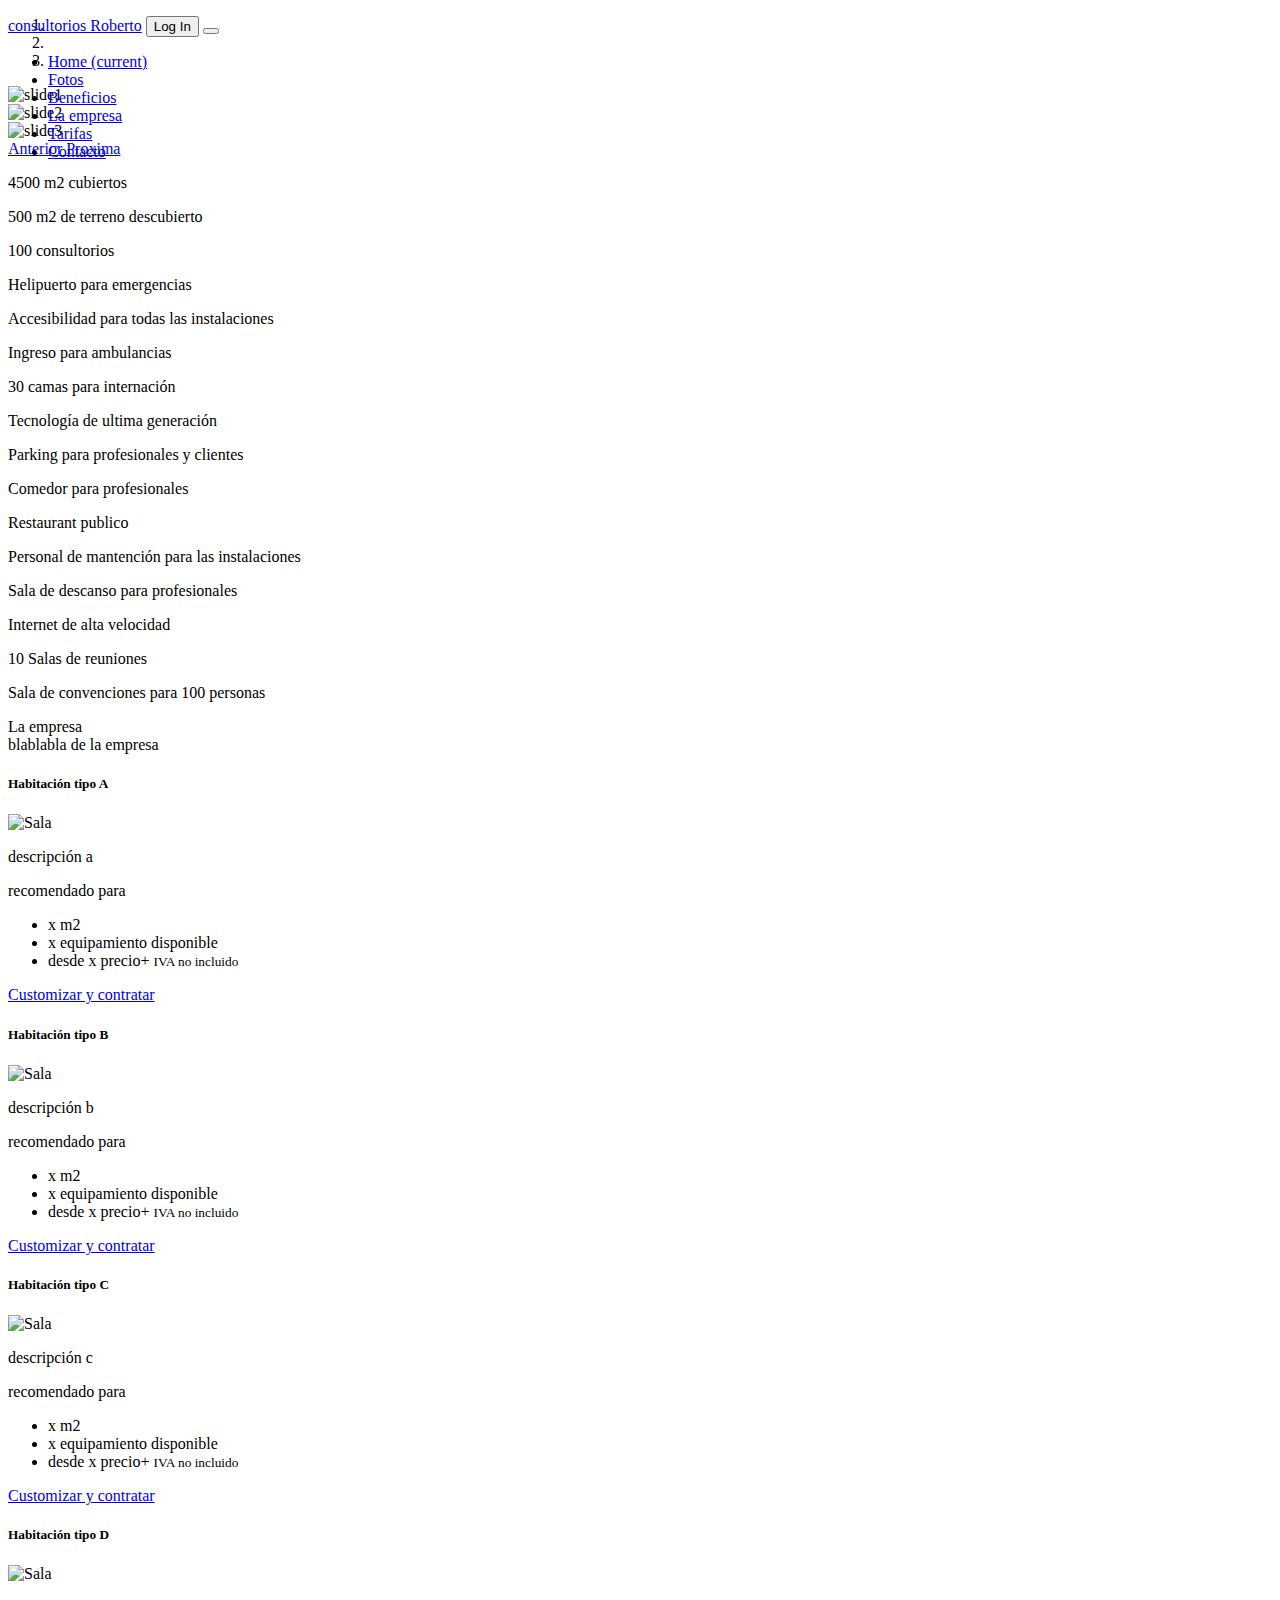
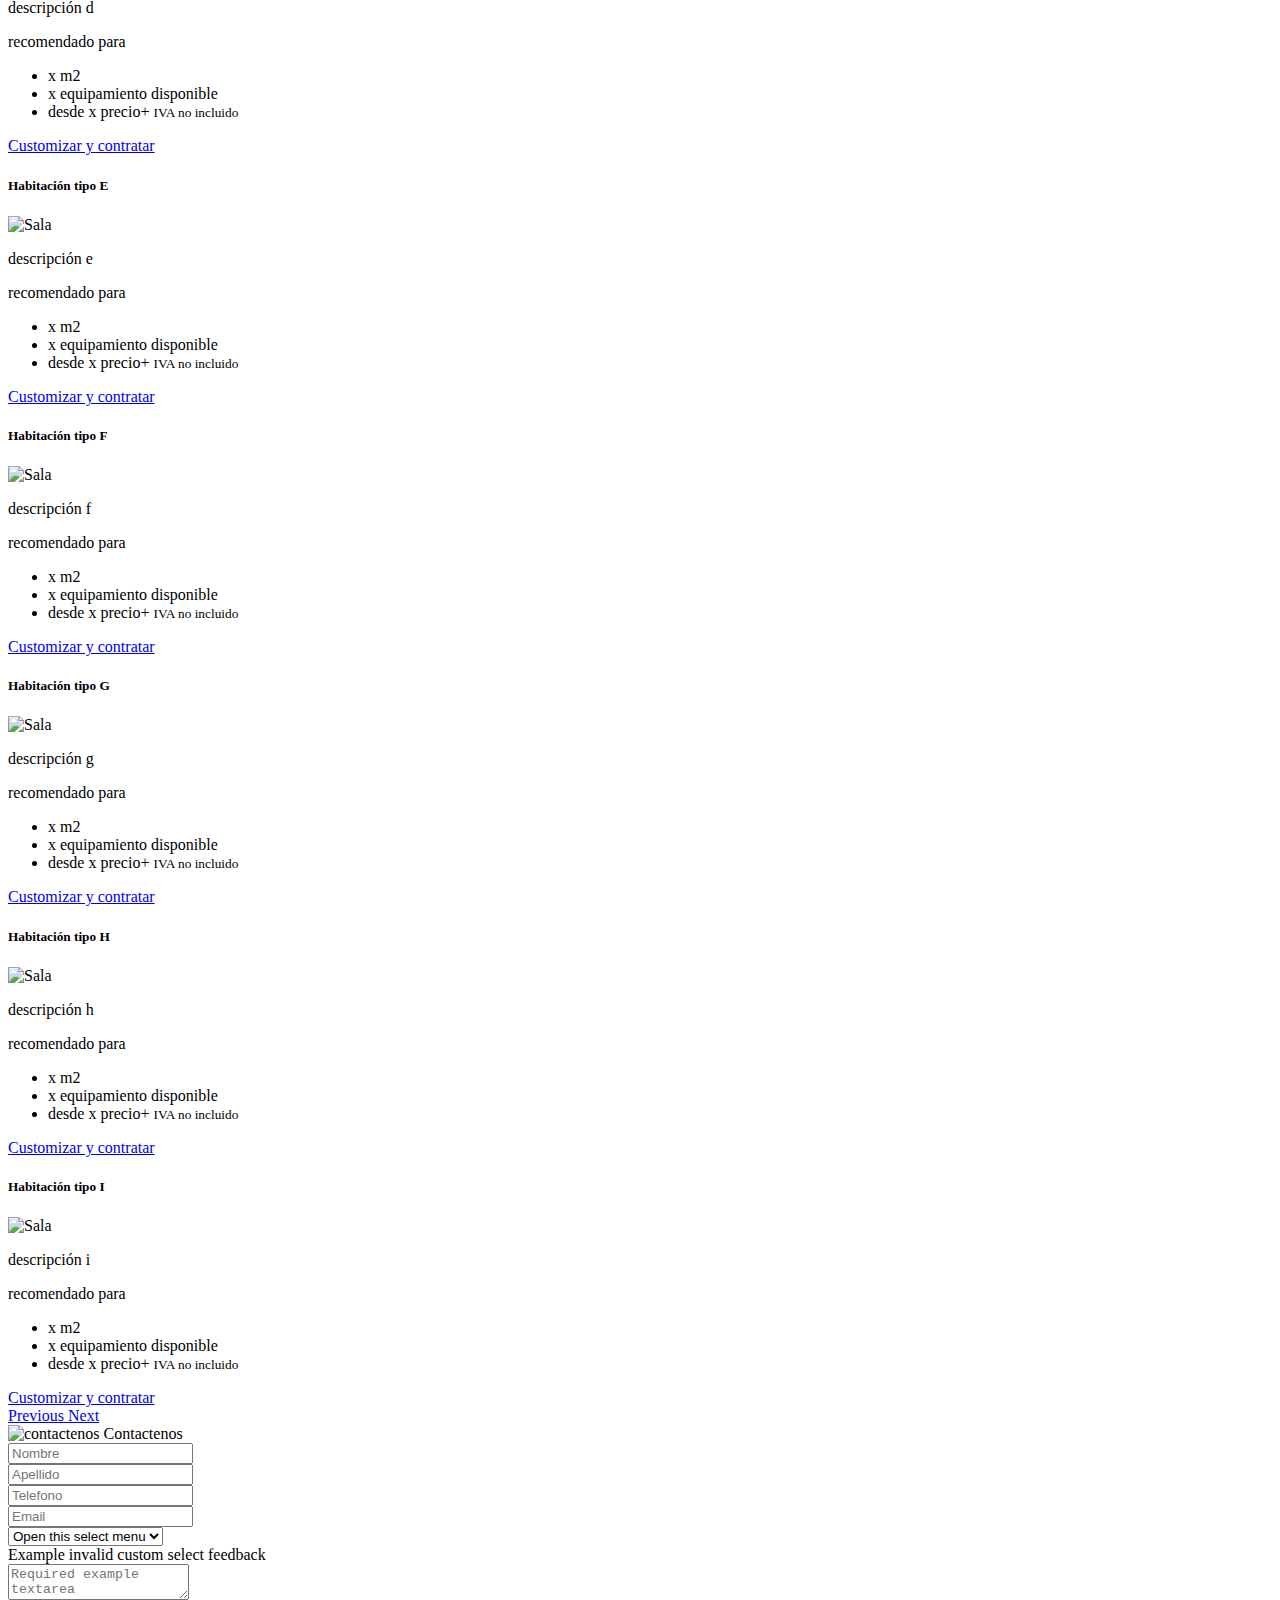
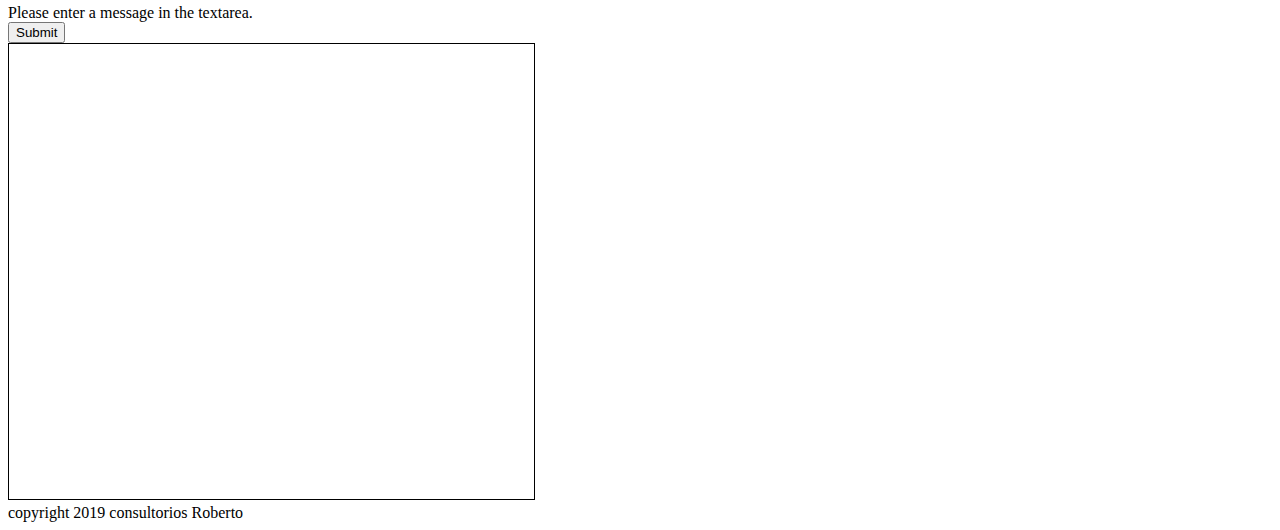
==== commit a4d4a32a: "v0.11 navbar over carousel" ====
--- a/index.html
+++ b/index.html
@@ -18,7 +18,7 @@
     <!--navegacion-->
     <!--navegacion-->
 
-    <nav class="navbar navbar-light" style="background-color: #e3f2fd;">
+    <nav class="navbar navbar-dark" id="navegacion">
         <div class="container">
             <a class="navbar-brand mx-auto" href="#">consultorios Roberto</a>
             <button type="button" class="btn btn-outline-secondary mx-1">Log In</button>
@@ -54,7 +54,7 @@
     <!--carousel-->
     <!--carousel-->
 
-    <section>
+    <section id="sliderDeFotos">
         <div id="carouselFotos" class="carousel slide" data-ride="carousel">
             <ol class="carousel-indicators">
                 <li data-target="#carouselFotos" data-slide-to="0" class="active"></li>
@@ -191,103 +191,185 @@
             <div id="carouselExampleControls" class="carousel slide" data-ride="carousel">
                 <div class="carousel-inner">
                     <div class="carousel-item active">
-                        <div class="row">
-                            <div class="col-md-4">
-                                <div class="card mb-4 border-dark">
-                                    <img class="card-img-top" src="img/miniaturaSala.jpg" alt="Sala">
-                                    <div class="card-body">
-                                        <h5 class="card-title">Sala X</h5>
-                                        <p class="card-text">Sala de 30m2 con equipamiento</p>
-                                        <a href="#" class="btn btn-dark btn-sm">Contratar</a>
-                                    </div>
-                                </div>
-                            </div>
-                            <div class="col-md-4">
-                                <div class="card mb-4 border-dark">
-                                    <img class="card-img-top" src="img/miniaturaSala.jpg" alt="Sala">
-                                    <div class="card-body">
-                                        <h5 class="card-title">Sala X</h5>
-                                        <p class="card-text">Sala de 30m2 con equipamiento</p>
-                                        <a href="#" class="btn btn-dark btn-sm">Contratar</a>
-                                    </div>
-                                </div>
-                            </div>
-                            <div class="col-md-4">
-                                <div class="card mb-4 border-dark">
-                                    <img class="card-img-top" src="img/miniaturaSala.jpg" alt="Sala">
-                                    <div class="card-body">
-                                        <h5 class="card-title">Sala X</h5>
-                                        <p class="card-text">Sala de 30m2 con equipamiento</p>
-                                        <a href="#" class="btn btn-dark btn-sm">Contratar</a>
-                                    </div>
+
+                        <div class="card-deck">
+                            <div class="card">
+                                <div class="card-header text-white bg-secondary">
+                                    <h5 class="card-title">Habitación tipo A</h5>
+                                </div>
+                                <img class="card-img-top" src="img/miniaturaSala.jpg" alt="Sala">
+                                <div class="card-body">
+                                    <p class="card-text">descripción a</p>
+                                    <p class="card-text">recomendado para</p>
+                                </div>
+                                <ul class="list-group list-group-flush">
+                                    <li class="list-group-item"> x m2</li>
+                                    <li class="list-group-item"> x equipamiento disponible</li>
+                                    <li class="list-group-item"> desde x precio+ <small class="text-muted">IVA no
+                                            incluido</small></li>
+                                </ul>
+                                <div class="card-footer text-white bg-secondary">
+                                    <a href="#" class="btn btn-dark btn-sm">Customizar y contratar</a>
+                                </div>
+                            </div>
+                            <div class="card">
+                                <div class="card-header text-white bg-secondary">
+                                    <h5 class="card-title">Habitación tipo B</h5>
+                                </div>
+                                <img class="card-img-top" src="img/miniaturaSala.jpg" alt="Sala">
+                                <div class="card-body">
+                                    <p class="card-text">descripción b</p>
+                                    <p class="card-text">recomendado para</p>
+                                </div>
+                                <ul class="list-group list-group-flush">
+                                    <li class="list-group-item"> x m2</li>
+                                    <li class="list-group-item"> x equipamiento disponible</li>
+                                    <li class="list-group-item"> desde x precio+ <small class="text-muted">IVA no
+                                            incluido</small></li>
+                                </ul>
+                                <div class="card-footer text-white bg-secondary">
+                                    <a href="#" class="btn btn-dark btn-sm">Customizar y contratar</a>
+                                </div>
+                            </div>
+                            <div class="card">
+                                <div class="card-header text-white bg-secondary">
+                                    <h5 class="card-title">Habitación tipo C</h5>
+                                </div>
+                                <img class="card-img-top" src="img/miniaturaSala.jpg" alt="Sala">
+                                <div class="card-body">
+                                    <p class="card-text">descripción c</p>
+                                    <p class="card-text">recomendado para</p>
+                                </div>
+                                <ul class="list-group list-group-flush">
+                                    <li class="list-group-item"> x m2</li>
+                                    <li class="list-group-item"> x equipamiento disponible</li>
+                                    <li class="list-group-item"> desde x precio+ <small class="text-muted">IVA no
+                                            incluido</small></li>
+                                </ul>
+                                <div class="card-footer text-white bg-secondary">
+                                    <a href="#" class="btn btn-dark btn-sm">Customizar y contratar</a>
                                 </div>
                             </div>
                         </div>
                     </div>
                     <div class="carousel-item">
-                        <div class="row">
-                            <div class="col-md-4">
-                                <div class="card mb-4 border-dark">
-                                    <img class="card-img-top" src="img/miniaturaSala.jpg" alt="Sala">
-                                    <div class="card-body">
-                                        <h5 class="card-title">Sala X</h5>
-                                        <p class="card-text">Sala de 30m2 con equipamiento</p>
-                                        <a href="#" class="btn btn-dark btn-sm">Contratar</a>
-                                    </div>
-                                </div>
-                            </div>
-                            <div class="col-md-4">
-                                <div class="card mb-4 border-dark">
-                                    <img class="card-img-top" src="img/miniaturaSala.jpg" alt="Sala">
-                                    <div class="card-body">
-                                        <h5 class="card-title">Sala X</h5>
-                                        <p class="card-text">Sala de 30m2 con equipamiento</p>
-                                        <a href="#" class="btn btn-dark btn-sm">Contratar</a>
-                                    </div>
-                                </div>
-                            </div>
-                            <div class="col-md-4">
-                                <div class="card mb-4 border-dark">
-                                    <img class="card-img-top" src="img/miniaturaSala.jpg" alt="Sala">
-                                    <div class="card-body">
-                                        <h5 class="card-title">Sala X</h5>
-                                        <p class="card-text">Sala de 30m2 con equipamiento</p>
-                                        <a href="#" class="btn btn-dark btn-sm">Contratar</a>
-                                    </div>
+                        <div class="card-deck">
+                            <div class="card">
+                                <div class="card-header text-white bg-secondary">
+                                    <h5 class="card-title">Habitación tipo D</h5>
+                                </div>
+                                <img class="card-img-top" src="img/miniaturaSala.jpg" alt="Sala">
+                                <div class="card-body">
+                                    <p class="card-text">descripción d</p>
+                                    <p class="card-text">recomendado para</p>
+                                </div>
+                                <ul class="list-group list-group-flush">
+                                    <li class="list-group-item"> x m2</li>
+                                    <li class="list-group-item"> x equipamiento disponible</li>
+                                    <li class="list-group-item"> desde x precio+ <small class="text-muted">IVA no
+                                            incluido</small></li>
+                                </ul>
+                                <div class="card-footer text-white bg-secondary">
+                                    <a href="#" class="btn btn-dark btn-sm">Customizar y contratar</a>
+                                </div>
+                            </div>
+                            <div class="card">
+                                <div class="card-header text-white bg-secondary">
+                                    <h5 class="card-title">Habitación tipo E</h5>
+                                </div>
+                                <img class="card-img-top" src="img/miniaturaSala.jpg" alt="Sala">
+                                <div class="card-body">
+                                    <p class="card-text">descripción e</p>
+                                    <p class="card-text">recomendado para</p>
+                                </div>
+                                <ul class="list-group list-group-flush">
+                                    <li class="list-group-item"> x m2</li>
+                                    <li class="list-group-item"> x equipamiento disponible</li>
+                                    <li class="list-group-item"> desde x precio+ <small class="text-muted">IVA no
+                                            incluido</small></li>
+                                </ul>
+                                <div class="card-footer text-white bg-secondary">
+                                    <a href="#" class="btn btn-dark btn-sm">Customizar y contratar</a>
+                                </div>
+                            </div>
+                            <div class="card">
+                                <div class="card-header text-white bg-secondary">
+                                    <h5 class="card-title">Habitación tipo F</h5>
+                                </div>
+                                <img class="card-img-top" src="img/miniaturaSala.jpg" alt="Sala">
+                                <div class="card-body">
+                                    <p class="card-text">descripción f</p>
+                                    <p class="card-text">recomendado para</p>
+                                </div>
+                                <ul class="list-group list-group-flush">
+                                    <li class="list-group-item"> x m2</li>
+                                    <li class="list-group-item"> x equipamiento disponible</li>
+                                    <li class="list-group-item"> desde x precio+ <small class="text-muted">IVA no
+                                            incluido</small></li>
+                                </ul>
+                                <div class="card-footer text-white bg-secondary">
+                                    <a href="#" class="btn btn-dark btn-sm">Customizar y contratar</a>
                                 </div>
                             </div>
                         </div>
                     </div>
                     <div class="carousel-item">
-                        <div class="row">
-                            <div class="col-md-4">
-                                <div class="card mb-4 border-dark">
-                                    <img class="card-img-top" src="img/miniaturaSala.jpg" alt="Sala">
-                                    <div class="card-body">
-                                        <h5 class="card-title">Sala X</h5>
-                                        <p class="card-text">Sala de 30m2 con equipamiento</p>
-                                        <a href="#" class="btn btn-dark btn-sm">Contratar</a>
-                                    </div>
-                                </div>
-                            </div>
-                            <div class="col-md-4">
-                                <div class="card mb-4 border-dark">
-                                    <img class="card-img-top" src="img/miniaturaSala.jpg" alt="Sala">
-                                    <div class="card-body">
-                                        <h5 class="card-title">Sala X</h5>
-                                        <p class="card-text">Sala de 30m2 con equipamiento</p>
-                                        <a href="#" class="btn btn-dark btn-sm">Contratar</a>
-                                    </div>
-                                </div>
-                            </div>
-                            <div class="col-md-4">
-                                <div class="card mb-4 border-dark">
-                                    <img class="card-img-top" src="img/miniaturaSala.jpg" alt="Sala">
-                                    <div class="card-body">
-                                        <h5 class="card-title">Sala X</h5>
-                                        <p class="card-text">Sala de 30m2 con equipamiento</p>
-                                        <a href="#" class="btn btn-dark btn-sm">Contratar</a>
-                                    </div>
+                        <div class="card-deck">
+                            <div class="card">
+                                <div class="card-header text-white bg-secondary">
+                                    <h5 class="card-title">Habitación tipo G</h5>
+                                </div>
+                                <img class="card-img-top" src="img/miniaturaSala.jpg" alt="Sala">
+                                <div class="card-body">
+                                    <p class="card-text">descripción g</p>
+                                    <p class="card-text">recomendado para</p>
+                                </div>
+                                <ul class="list-group list-group-flush">
+                                    <li class="list-group-item"> x m2</li>
+                                    <li class="list-group-item"> x equipamiento disponible</li>
+                                    <li class="list-group-item"> desde x precio+ <small class="text-muted">IVA no
+                                            incluido</small></li>
+                                </ul>
+                                <div class="card-footer text-white bg-secondary">
+                                    <a href="#" class="btn btn-dark btn-sm">Customizar y contratar</a>
+                                </div>
+                            </div>
+                            <div class="card">
+                                <div class="card-header text-white bg-secondary">
+                                    <h5 class="card-title">Habitación tipo H</h5>
+                                </div>
+                                <img class="card-img-top" src="img/miniaturaSala.jpg" alt="Sala">
+                                <div class="card-body">
+                                    <p class="card-text">descripción h</p>
+                                    <p class="card-text">recomendado para</p>
+                                </div>
+                                <ul class="list-group list-group-flush">
+                                    <li class="list-group-item"> x m2</li>
+                                    <li class="list-group-item"> x equipamiento disponible</li>
+                                    <li class="list-group-item"> desde x precio+ <small class="text-muted">IVA no
+                                            incluido</small></li>
+                                </ul>
+                                <div class="card-footer text-white bg-secondary">
+                                    <a href="#" class="btn btn-dark btn-sm">Customizar y contratar</a>
+                                </div>
+                            </div>
+                            <div class="card">
+                                <div class="card-header text-white bg-secondary">
+                                    <h5 class="card-title">Habitación tipo I</h5>
+                                </div>
+                                <img class="card-img-top" src="img/miniaturaSala.jpg" alt="Sala">
+                                <div class="card-body">
+                                    <p class="card-text">descripción i</p>
+                                    <p class="card-text">recomendado para</p>
+                                </div>
+                                <ul class="list-group list-group-flush">
+                                    <li class="list-group-item"> x m2</li>
+                                    <li class="list-group-item"> x equipamiento disponible</li>
+                                    <li class="list-group-item"> desde x precio+ <small class="text-muted">IVA no
+                                            incluido</small></li>
+                                </ul>
+                                <div class="card-footer text-white bg-secondary">
+                                    <a href="#" class="btn btn-dark btn-sm">Customizar y contratar</a>
                                 </div>
                             </div>
                         </div>
@@ -314,7 +396,7 @@
                 <div class="col-md-6">
                     <div class="container mb-4 mx-auto">
                         <img src="img/img_507470.png" alt="contactenos" width="15%" height="15%">
-<span class="ml-4 display-4 align-middle">Contactenos</span>
+                        <span class="ml-4 display-4 align-middle">Contactenos</span>
                     </div>
                     <form>
                         <div class="form-row">
--- a/style.css
+++ b/style.css
@@ -4,3 +4,10 @@
 div i.iconsMid {
     font-size: 2rem;
 }  
+
+.navbar#navegacion {
+position: absolute;
+z-index: 2;
+width: 100%;
+}
+
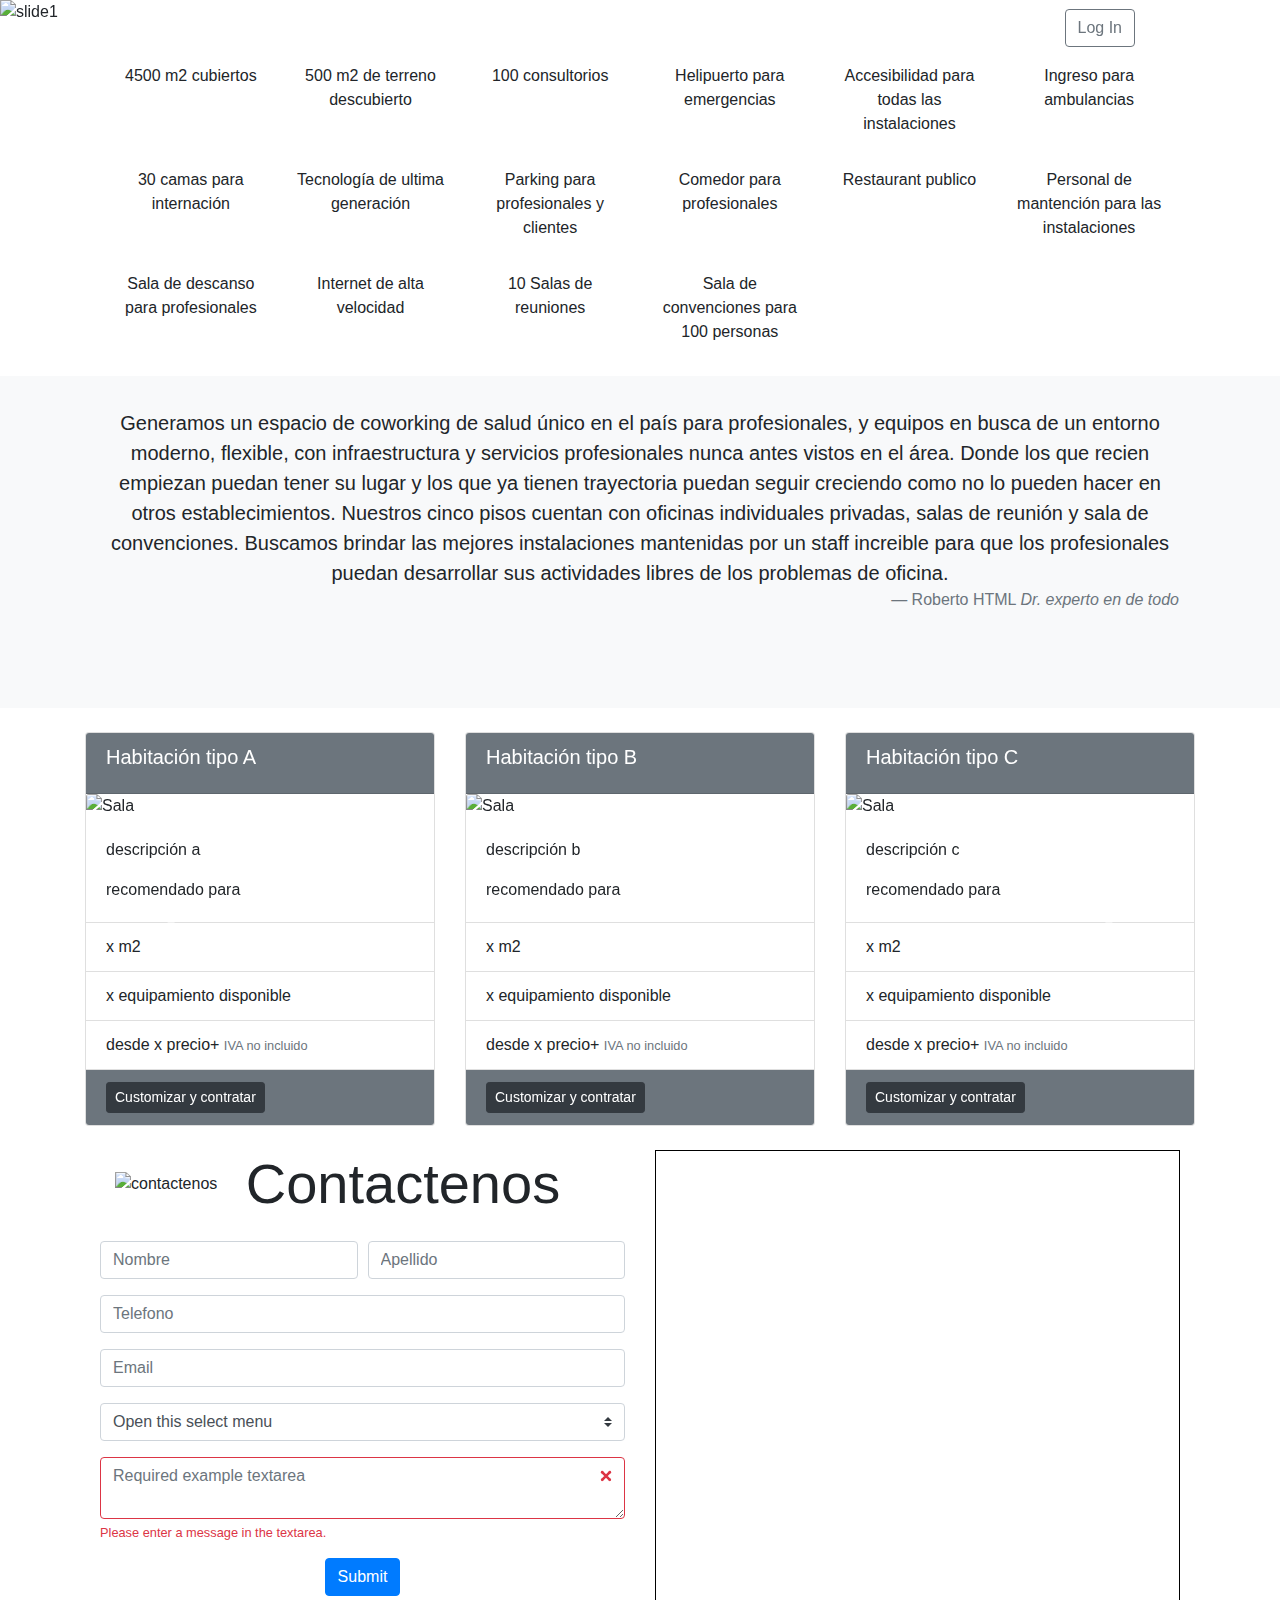
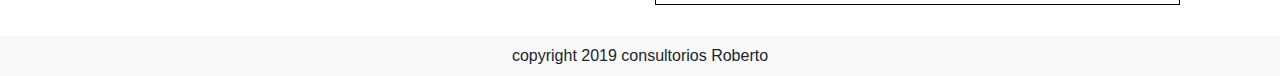
==== commit f8d2e726: "v0.13 updated bootstrap a 4.3.1" ====
--- a/index.html
+++ b/index.html
@@ -6,8 +6,8 @@
     <meta name="viewport" content="width=device-width, initial-scale=1.0">
     <meta http-equiv="X-UA-Compatible" content="ie=edge">
     <title>Consultorios</title>
-    <link rel="stylesheet" href="https://stackpath.bootstrapcdn.com/bootstrap/4.1.3/css/bootstrap.min.css"
-        integrity="sha384-MCw98/SFnGE8fJT3GXwEOngsV7Zt27NXFoaoApmYm81iuXoPkFOJwJ8ERdknLPMO" crossorigin="anonymous">
+    <link rel="stylesheet" href="https://stackpath.bootstrapcdn.com/bootstrap/4.3.1/css/bootstrap.min.css"
+        integrity="sha384-ggOyR0iXCbMQv3Xipma34MD+dH/1fQ784/j6cY/iJTQUOhcWr7x9JvoRxT2MZw1T" crossorigin="anonymous">
     <link rel="stylesheet" href="https://use.fontawesome.com/releases/v5.7.1/css/all.css"
         integrity="sha384-fnmOCqbTlWIlj8LyTjo7mOUStjsKC4pOpQbqyi7RrhN7udi9RwhKkMHpvLbHG9Sr" crossorigin="anonymous">
     <link rel="stylesheet" href="style.css">
@@ -166,15 +166,23 @@
     <!--empresa-->
     <!--empresa-->
 
-    <section id="laempresa" class="bg-success py-3">
-
+    <section id="laempresa" class="bg-light py-3">
         <div class="container">
-            <div class="row m-3">
-                <p>La empresa
-                    <br>
-                    blablabla de la empresa
+            <blockquote class="blockquote text-center m-3">
+                <p class="mb-0">
+                    Generamos un espacio de coworking de salud único en el país para profesionales, y equipos en busca
+                    de un entorno moderno, flexible, con infraestructura y servicios profesionales nunca antes vistos en
+                    el área.
+                    Donde los que recien empiezan puedan tener su lugar y los que ya tienen trayectoria puedan seguir
+                    creciendo como no lo pueden hacer en otros establecimientos.
+                    Nuestros cinco pisos cuentan con oficinas individuales privadas, salas de reunión y sala de
+                    convenciones.
+                    Buscamos brindar las mejores instalaciones mantenidas por un staff increible para que los
+                    profesionales puedan desarrollar sus actividades libres de los problemas de oficina.
                 </p>
-            </div>
+                <footer class="blockquote-footer text-right">Roberto HTML <cite title="Source Title">Dr. experto en de
+                        todo</cite></footer>
+            </blockquote>
             <div class="row m-3 justify-content-md-center">
                 <a href="#"><i class="fab fa-facebook-square iconsMid mx-2"></i></a>
                 <a href="#"><i class="fab fa-twitter-square iconsMid mx-2"></i></a>
@@ -460,8 +468,8 @@
     <script src="https://cdnjs.cloudflare.com/ajax/libs/popper.js/1.14.3/umd/popper.min.js"
         integrity="sha384-ZMP7rVo3mIykV+2+9J3UJ46jBk0WLaUAdn689aCwoqbBJiSnjAK/l8WvCWPIPm49"
         crossorigin="anonymous"></script>
-    <script src="https://stackpath.bootstrapcdn.com/bootstrap/4.1.3/js/bootstrap.min.js"
-        integrity="sha384-ChfqqxuZUCnJSK3+MXmPNIyE6ZbWh2IMqE241rYiqJxyMiZ6OW/JmZQ5stwEULTy"
+    <script src="https://stackpath.bootstrapcdn.com/bootstrap/4.3.1/js/bootstrap.min.js"
+        integrity="sha384-JjSmVgyd0p3pXB1rRibZUAYoIIy6OrQ6VrjIEaFf/nJGzIxFDsf4x0xIM+B07jRM"
         crossorigin="anonymous"></script>
 
 </body>
--- a/style.css
+++ b/style.css
@@ -8,6 +8,5 @@
 .navbar#navegacion {
 position: absolute;
 z-index: 2;
-width: 100%;
-}
-
+width: 100%;	
+}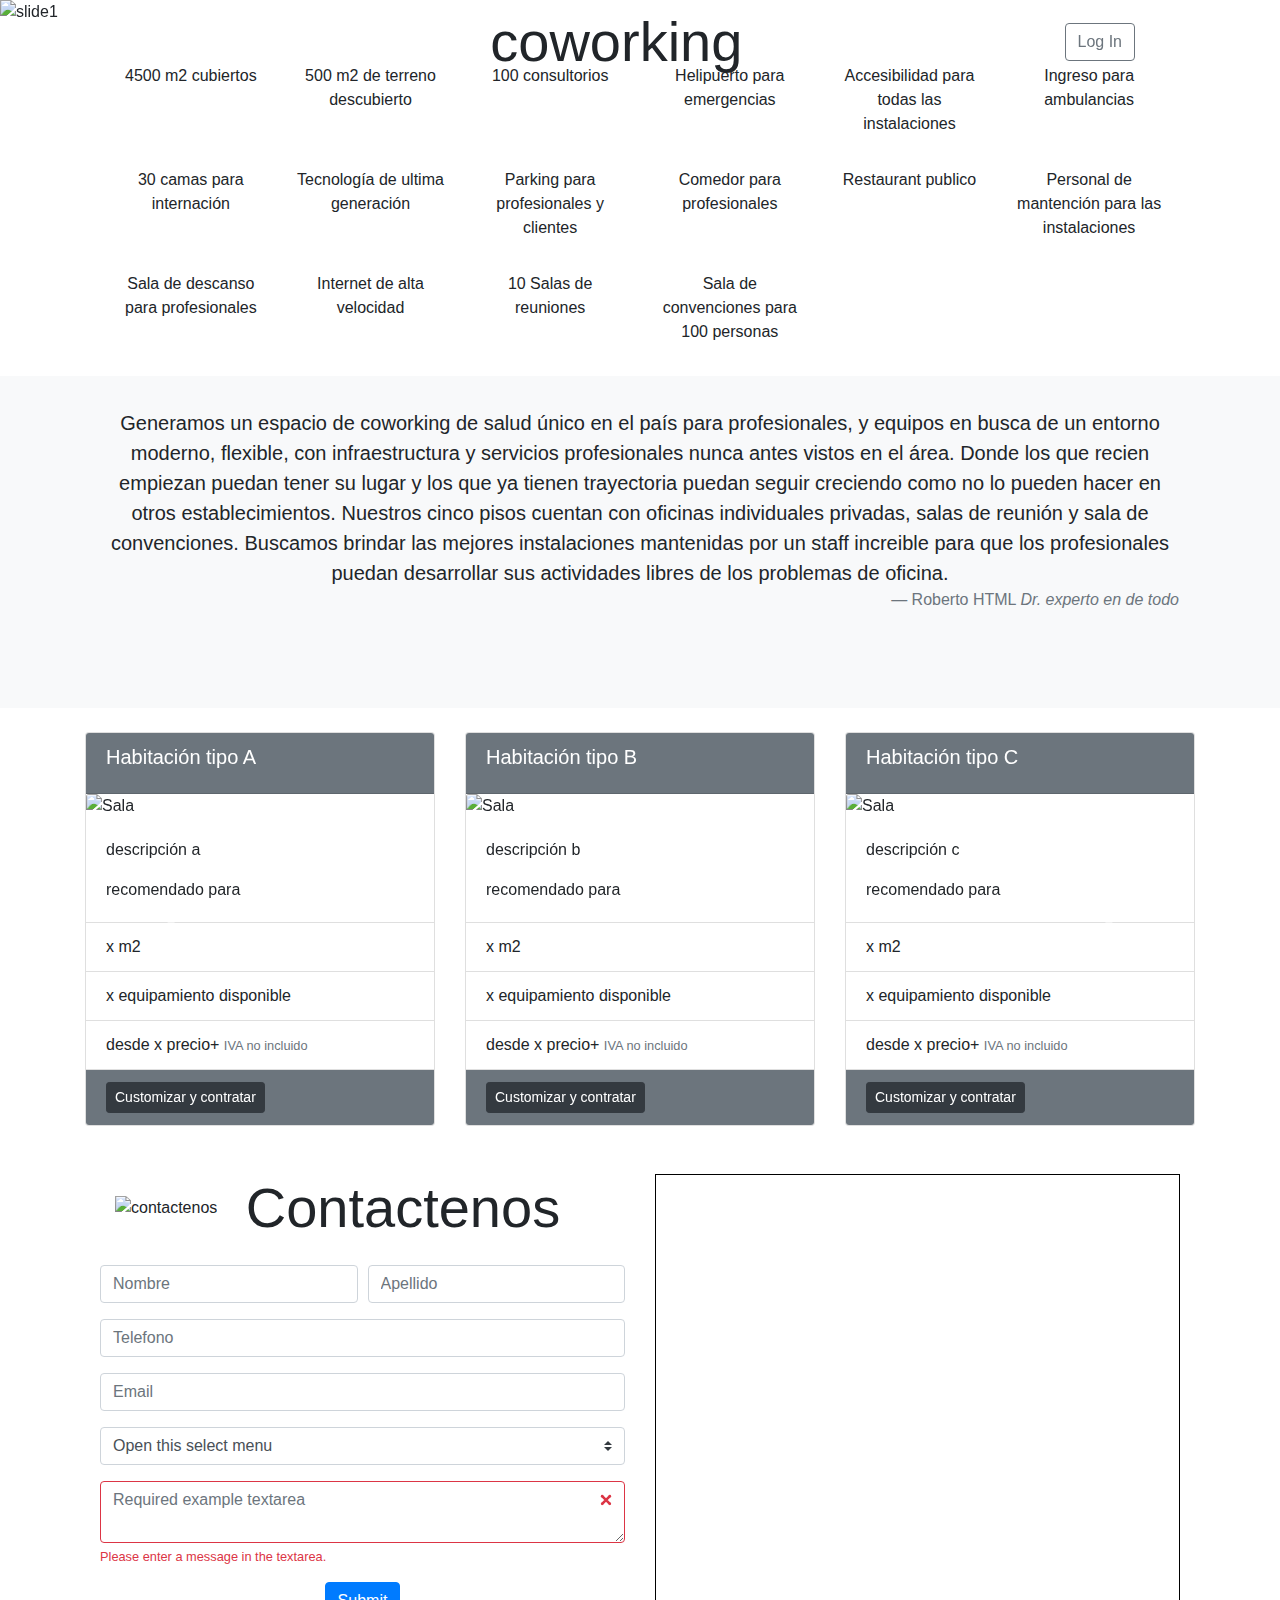
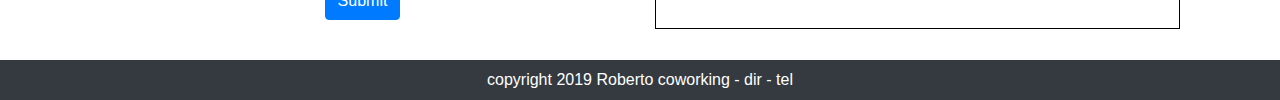
==== commit 4d2fbb1b: "v0.15.1 minor fixes agregada img jeringa, linea borde y footer dark" ====
--- a/index.html
+++ b/index.html
@@ -11,6 +11,7 @@
     <link rel="stylesheet" href="https://use.fontawesome.com/releases/v5.7.1/css/all.css"
         integrity="sha384-fnmOCqbTlWIlj8LyTjo7mOUStjsKC4pOpQbqyi7RrhN7udi9RwhKkMHpvLbHG9Sr" crossorigin="anonymous">
     <link rel="stylesheet" href="style.css">
+    <link href="https://fonts.googleapis.com/css?family=Caveat" rel="stylesheet">
 </head>
 
 <body>
@@ -20,7 +21,8 @@
 
     <nav class="navbar navbar-dark" id="navegacion">
         <div class="container">
-            <a class="navbar-brand mx-auto" href="#">consultorios Roberto</a>
+            <span class="mx-auto"><a class="navbar-brand bg-transparent shadow-none py-0" id="logox"
+                    href="index.html">Roberto</a><small class="display-4">coworking</small></span>
             <button type="button" class="btn btn-outline-secondary mx-1">Log In</button>
             <button type="button" class="navbar-toggler" data-toggle="collapse" data-target="#menuColapsable">
                 <span class="navbar-toggler-icon"></span>
@@ -29,7 +31,7 @@
             <div class="collapse navbar-collapse" id="menuColapsable">
                 <ul class="navbar-nav ml-auto">
                     <li class="nav-item active ml-auto">
-                        <a class="nav-link" href="#">Home <span class="sr-only">(current)</span></a>
+                        <a class="nav-link" href="index.html">Home <span class="sr-only">(current)</span></a>
                     </li>
                     <li class="nav-item ml-auto">
                         <a class="nav-link" href="#carouselFotos">Fotos</a>
@@ -45,6 +47,9 @@
                     </li>
                     <li class="nav-item ml-auto">
                         <a class="nav-link" href="#contactMap">Contacto</a>
+                    </li>
+                    <li class="nav-item ml-auto">
+                        <a class="nav-link" href="panel.html">Panel</a>
                     </li>
                 </ul>
             </div>
@@ -195,12 +200,12 @@
     <!--Cards-->
 
     <section id="cards">
-        <div class="container mt-4 mb-0">
+        <div class="container">
             <div id="carouselExampleControls" class="carousel slide" data-ride="carousel">
                 <div class="carousel-inner">
                     <div class="carousel-item active">
 
-                        <div class="card-deck">
+                        <div class="card-deck my-4">
                             <div class="card">
                                 <div class="card-header text-white bg-secondary">
                                     <h5 class="card-title">Habitación tipo A</h5>
@@ -261,7 +266,7 @@
                         </div>
                     </div>
                     <div class="carousel-item">
-                        <div class="card-deck">
+                        <div class="card-deck my-4">
                             <div class="card">
                                 <div class="card-header text-white bg-secondary">
                                     <h5 class="card-title">Habitación tipo D</h5>
@@ -322,7 +327,7 @@
                         </div>
                     </div>
                     <div class="carousel-item">
-                        <div class="card-deck">
+                        <div class="card-deck my-4">
                             <div class="card">
                                 <div class="card-header text-white bg-secondary">
                                     <h5 class="card-title">Habitación tipo G</h5>
@@ -453,9 +458,9 @@
     <!--webfooter-->
     <!--webfooter-->
 
-    <section class="bg-light">
+    <section class="bg-dark text-white">
         <footer class="container mt-auto py-2 align-middle text-center">
-            copyright 2019 consultorios Roberto
+                copyright 2019 Roberto coworking - dir - tel
         </footer>
     </section>
 
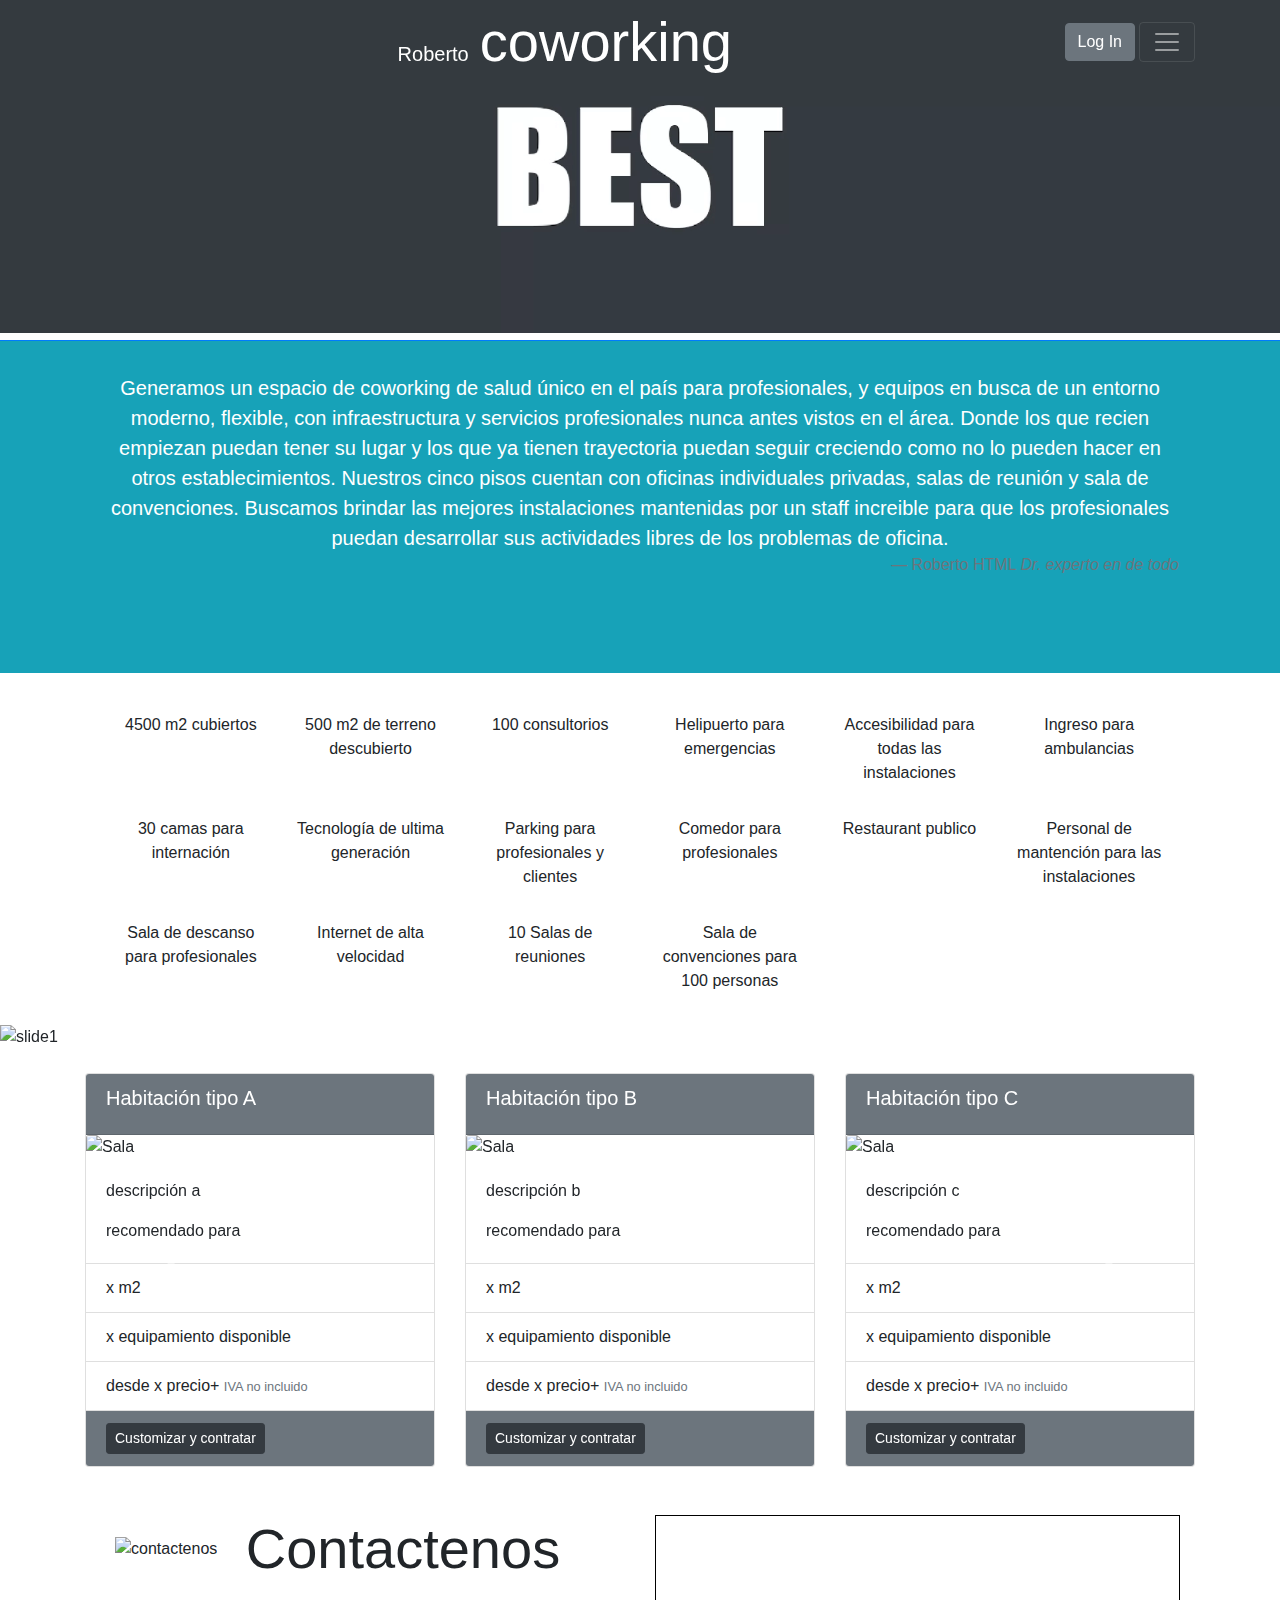
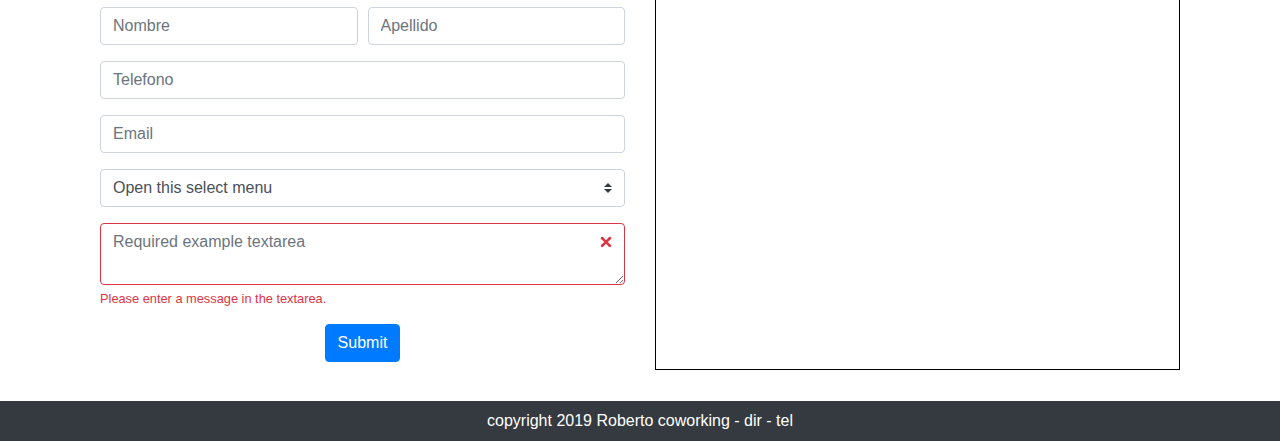
==== commit 0d65e0b6: "Merge pull request #7 from flashiando/Wil" ====
--- a/index.html
+++ b/index.html
@@ -15,15 +15,16 @@
 </head>
 
 <body>
-
     <!--navegacion-->
     <!--navegacion-->
 
-    <nav class="navbar navbar-dark" id="navegacion">
+    <nav class="navbar navbar-dark fixed-top" id="navegacion">
         <div class="container">
-            <span class="mx-auto"><a class="navbar-brand bg-transparent shadow-none py-0" id="logox"
-                    href="index.html">Roberto</a><small class="display-4">coworking</small></span>
-            <button type="button" class="btn btn-outline-secondary mx-1">Log In</button>
+            <span class="mx-auto"><a class="navbar-brand bg-transparent shadow-none py-0" href="index.html"><span
+                        id="logox">Roberto</span>&nbsp;&nbsp;<small
+                        class="display-4 text-white">coworking</small></a></span>
+            <button type="button" class="btn btn-secondary mx-1" data-toggle="modal" data-target="#loginButton">Log
+                In</button>
             <button type="button" class="navbar-toggler" data-toggle="collapse" data-target="#menuColapsable">
                 <span class="navbar-toggler-icon"></span>
             </button>
@@ -31,147 +32,95 @@
             <div class="collapse navbar-collapse" id="menuColapsable">
                 <ul class="navbar-nav ml-auto">
                     <li class="nav-item active ml-auto">
-                        <a class="nav-link" href="index.html">Home <span class="sr-only">(current)</span></a>
+                        <a class="nav-link" href="index.html">Home&nbsp;&nbsp;<i class="fas fa-home"></i></a>
                     </li>
                     <li class="nav-item ml-auto">
-                        <a class="nav-link" href="#carouselFotos">Fotos</a>
+                        <a class="nav-link" href="#carouselFotos">Fotos&nbsp;&nbsp;<i class="fas fa-camera"></i></a>
                     </li>
                     <li class="nav-item ml-auto">
-                        <a class="nav-link" href="#beneficios">Beneficios</a>
+                        <a class="nav-link" href="#beneficios">Beneficios&nbsp;&nbsp;<i
+                                class="fas fa-plus-square"></i></a>
                     </li>
                     <li class="nav-item ml-auto">
-                        <a class="nav-link" href="#laempresa">La empresa</a>
+                        <a class="nav-link" href="#laempresa">La empresa&nbsp;&nbsp;<i
+                                class="fas fa-file-contract"></i></a>
                     </li>
                     <li class="nav-item ml-auto">
-                        <a class="nav-link" href="#cards">Tarifas</a>
+                        <a class="nav-link" href="#cards">Tarifas&nbsp;&nbsp;<i class="fas fa-coins"></i></a>
                     </li>
                     <li class="nav-item ml-auto">
-                        <a class="nav-link" href="#contactMap">Contacto</a>
+                        <a class="nav-link" href="#contactMap">Contacto&nbsp;&nbsp;<i
+                                class="fas fa-hands-helping"></i></a>
                     </li>
                     <li class="nav-item ml-auto">
-                        <a class="nav-link" href="panel.html">Panel</a>
+                        <a class="nav-link" href="panel.html">Panel&nbsp;&nbsp;<i class="fas fa-columns"></i></a>
                     </li>
                 </ul>
             </div>
         </div>
     </nav>
 
-    <!--carousel-->
-    <!--carousel-->
-
-    <section id="sliderDeFotos">
-        <div id="carouselFotos" class="carousel slide" data-ride="carousel">
-            <ol class="carousel-indicators">
-                <li data-target="#carouselFotos" data-slide-to="0" class="active"></li>
-                <li data-target="#carouselFotos" data-slide-to="1"></li>
-                <li data-target="#carouselFotos" data-slide-to="2"></li>
-            </ol>
-            <div class="carousel-inner">
-                <div class="carousel-item active">
-                    <img src="img/doctor-79579_1280-pb.jpg" class="d-block w-100" alt="slide1">
-                </div>
-                <div class="carousel-item">
-                    <img src="img/hospital-ward-1338585_1280-pb.jpg" class="d-block w-100" alt="slide2">
-                </div>
-                <div class="carousel-item">
-                    <img src="img/surgery-1807541_1280-pb.jpg" class="d-block w-100" alt="slide3">
-                </div>
-            </div>
-            <a class="carousel-control-prev" href="#carouselFotos" role="button" data-slide="prev">
-                <span class="carousel-control-prev-icon" aria-hidden="true"></span>
-                <span class="sr-only">Anterior</span>
-            </a>
-            <a class="carousel-control-next" href="#carouselFotos" role="button" data-slide="next">
-                <span class="carousel-control-next-icon" aria-hidden="true"></span>
-                <span class="sr-only">Proxima</span>
-            </a>
-        </div>
-    </section>
-
-    <!--iconos-->
-    <!--iconos-->
-
-    <section id="beneficios">
-        <div class="container mx-auto pt-4">
-            <div class="row m-3">
-                <div class="col-md-2  text-center">
-                    <i class="fas fa-hospital iconsBig"></i>
-                    <p>4500 m2 cubiertos</p>
-                </div>
-                <div class="col-md-2  text-center">
-                    <i class="fas fa-ruler-combined iconsBig"></i>
-                    <p>500 m2 de terreno descubierto </p>
-                </div>
-                <div class="col-md-2  text-center">
-                    <i class="fas fa-door-open iconsBig"></i>
-                    <p>100 consultorios</p>
-                </div>
-                <div class="col-md-2  text-center">
-                    <i class="fas fa-helicopter iconsBig"></i>
-                    <p>Helipuerto para emergencias</p>
-                </div>
-
-                <div class="col-md-2  text-center">
-                    <i class="fab fa-accessible-icon iconsBig"></i>
-                    <p>Accesibilidad para todas las instalaciones</p>
-                </div>
-                <div class="col-md-2  text-center">
-                    <i class="fas fa-ambulance iconsBig"></i>
-                    <p>Ingreso para ambulancias</p>
-                </div>
-            </div>
-            <div class="row m-3">
-                <div class="col-md-2  text-center">
-                    <i class="fas fa-bed iconsBig"></i>
-                    <p>30 camas para internación</p>
-                </div>
-                <div class="col-md-2  text-center">
-                    <i class="fas fa-laptop iconsBig"></i>
-                    <p>Tecnología de ultima generación</p>
-                </div>
-                <div class="col-md-2  text-center">
-                    <i class="fas fa-car-side iconsBig"></i>
-                    <p>Parking para profesionales y clientes</p>
-                </div>
-                <div class="col-md-2  text-center">
-                    <i class="fas fa-utensils iconsBig"></i>
-                    <p>Comedor para profesionales</p>
-                </div>
-                <div class="col-md-2  text-center">
-                    <i class="fas fa-hamburger iconsBig"></i>
-                    <p>Restaurant publico</p>
-                </div>
-                <div class="col-md-2  text-center">
-                    <i class="fas fa-wrench iconsBig"></i>
-                    <p>Personal de mantención para las instalaciones</p>
-                </div>
-            </div>
-            <div class="row m-3">
-                <div class="col-md-2  text-center">
-                    <i class="fas fa-coffee iconsBig"></i>
-                    <p>Sala de descanso para profesionales</p>
-                </div>
-                <div class="col-md-2  text-center">
-                    <i class="fas fa-wifi iconsBig"></i>
-                    <p>Internet de alta velocidad</p>
-                </div>
-
-                <div class="col-md-2  text-center">
-                    <i class="fas fa-handshake iconsBig"></i>
-                    <p>10 Salas de reuniones</p>
-                </div>
-                <div class="col-md-2  text-center">
-                    <i class="fas fa-chalkboard-teacher iconsBig"></i>
-                    <p>Sala de convenciones para 100 personas</p>
-                </div>
-            </div>
+    <!--modal login-->
+    <!--modal login-->
+
+    <div class="modal fade" id="loginButton" tabindex="-1" role="dialog" aria-labelledby="loginModalLabel"
+        aria-hidden="true">
+        <div class="modal-dialog modal-dialog-centered" role="document">
+            <div class="modal-content">
+                <div class="modal-header">
+                    <h5 class="modal-title" id="loginModalLabel">Ingresa con tu cuenta</h5>
+                    <button type="button" class="close" data-dismiss="modal" aria-label="Close">
+                        <span aria-hidden="true">&times;</span>
+                    </button>
+                </div>
+                <div class="modal-body">
+                    <form class="mt-3 mx-4">
+                        <div class="form-group">
+                            <div class="row">
+                                <div class="col-md-1 my-auto">
+                                    <i class="fas fa-user"></i>
+                                </div>
+                                <div class="col-md-11">
+                                    <input type="text" class="form-control" id="loginUser" placeholder="Usuario">
+                                </div>
+                            </div>
+                        </div>
+                        <div class="form-group">
+                            <div class="row">
+                                <div class="col-md-1 my-auto">
+                                    <i class="fas fa-key"></i>
+                                </div>
+                                <div class="col-md-11">
+                                    <input type="password" class="form-control" id="loginPassword"
+                                        placeholder="Password">
+                                </div>
+                            </div>
+                        </div>
+                    </form>
+                </div>
+                <div class="modal-footer">
+                    <button type="button" class="btn btn-secondary" data-dismiss="modal">Cerrar</button>
+                    <button type="button" class="btn btn-primary">Log In</button>
+                </div>
+            </div>
+        </div>
+    </div>
+
+    <!--video-->
+    <!--video-->
+
+    <section id="videoSample">
+        <div class="w-100 border-bottom border-primary border-3 mh-500">
+            <video playsinline="playsinline" autoplay="autoplay" muted="muted" loop="loop" class="w-100">
+                <source src="img/consultoriosvid.webm" type="video/webm">
+            </video>
         </div>
     </section>
 
     <!--empresa-->
     <!--empresa-->
 
-    <section id="laempresa" class="bg-light py-3">
+    <section id="laempresa" class="bg-info text-white py-3">
         <div class="container">
             <blockquote class="blockquote text-center m-3">
                 <p class="mb-0">
@@ -196,6 +145,121 @@
         </div>
     </section>
 
+    <!--iconos-->
+    <!--iconos-->
+
+    <section id="beneficios">
+        <div class="container mx-auto pt-4">
+            <div class="row m-3">
+                <div class="col-md-2  text-center">
+                    <i class="fas fa-hospital iconsBig"></i>
+                    <p>4500 m2 cubiertos</p>
+                </div>
+                <div class="col-md-2  text-center">
+                    <i class="fas fa-ruler-combined iconsBig"></i>
+                    <p>500 m2 de terreno descubierto </p>
+                </div>
+                <div class="col-md-2  text-center">
+                    <i class="fas fa-door-open iconsBig"></i>
+                    <p>100 consultorios</p>
+                </div>
+                <div class="col-md-2  text-center">
+                    <i class="fas fa-helicopter iconsBig"></i>
+                    <p>Helipuerto para emergencias</p>
+                </div>
+
+                <div class="col-md-2  text-center">
+                    <i class="fab fa-accessible-icon iconsBig"></i>
+                    <p>Accesibilidad para todas las instalaciones</p>
+                </div>
+                <div class="col-md-2  text-center">
+                    <i class="fas fa-ambulance iconsBig"></i>
+                    <p>Ingreso para ambulancias</p>
+                </div>
+            </div>
+            <div class="row m-3">
+                <div class="col-md-2  text-center">
+                    <i class="fas fa-bed iconsBig"></i>
+                    <p>30 camas para internación</p>
+                </div>
+                <div class="col-md-2  text-center">
+                    <i class="fas fa-laptop iconsBig"></i>
+                    <p>Tecnología de ultima generación</p>
+                </div>
+                <div class="col-md-2  text-center">
+                    <i class="fas fa-car-side iconsBig"></i>
+                    <p>Parking para profesionales y clientes</p>
+                </div>
+                <div class="col-md-2  text-center">
+                    <i class="fas fa-utensils iconsBig"></i>
+                    <p>Comedor para profesionales</p>
+                </div>
+                <div class="col-md-2  text-center">
+                    <i class="fas fa-hamburger iconsBig"></i>
+                    <p>Restaurant publico</p>
+                </div>
+                <div class="col-md-2  text-center">
+                    <i class="fas fa-wrench iconsBig"></i>
+                    <p>Personal de mantención para las instalaciones</p>
+                </div>
+            </div>
+            <div class="row m-3">
+                <div class="col-md-2  text-center">
+                    <i class="fas fa-coffee iconsBig"></i>
+                    <p>Sala de descanso para profesionales</p>
+                </div>
+                <div class="col-md-2  text-center">
+                    <i class="fas fa-wifi iconsBig"></i>
+                    <p>Internet de alta velocidad</p>
+                </div>
+
+                <div class="col-md-2  text-center">
+                    <i class="fas fa-handshake iconsBig"></i>
+                    <p>10 Salas de reuniones</p>
+                </div>
+                <div class="col-md-2  text-center">
+                    <i class="fas fa-chalkboard-teacher iconsBig"></i>
+                    <p>Sala de convenciones para 100 personas</p>
+                </div>
+            </div>
+        </div>
+    </section>
+
+
+    <!--carousel-->
+    <!--carousel-->
+
+    <section id="sliderDeFotos">
+        <div id="carouselFotos" class="carousel slide" data-ride="carousel">
+            <ol class="carousel-indicators">
+                <li data-target="#carouselFotos" data-slide-to="0" class="active"></li>
+                <li data-target="#carouselFotos" data-slide-to="1"></li>
+                <li data-target="#carouselFotos" data-slide-to="2"></li>
+            </ol>
+            <div class="carousel-inner">
+                <div class="carousel-item active">
+                    <img src="img/doctor-79579_1280-pb.jpg" class="d-block w-100" alt="slide1">
+                </div>
+                <div class="carousel-item">
+                    <img src="img/hospital-ward-1338585_1280-pb.jpg" class="d-block w-100" alt="slide2">
+                </div>
+                <div class="carousel-item">
+                    <img src="img/surgery-1807541_1280-pb.jpg" class="d-block w-100" alt="slide3">
+                </div>
+            </div>
+            <a class="carousel-control-prev" href="#carouselFotos" role="button" data-slide="prev">
+                <span class="carousel-control-prev-icon" aria-hidden="true"></span>
+                <span class="sr-only">Anterior</span>
+            </a>
+            <a class="carousel-control-next" href="#carouselFotos" role="button" data-slide="next">
+                <span class="carousel-control-next-icon" aria-hidden="true"></span>
+                <span class="sr-only">Proxima</span>
+            </a>
+        </div>
+    </section>
+
+
+
     <!--Cards-->
     <!--Cards-->
 
@@ -460,7 +524,7 @@
 
     <section class="bg-dark text-white">
         <footer class="container mt-auto py-2 align-middle text-center">
-                copyright 2019 Roberto coworking - dir - tel
+            copyright 2019 Roberto coworking - dir - tel
         </footer>
     </section>
 
@@ -476,6 +540,7 @@
     <script src="https://stackpath.bootstrapcdn.com/bootstrap/4.3.1/js/bootstrap.min.js"
         integrity="sha384-JjSmVgyd0p3pXB1rRibZUAYoIIy6OrQ6VrjIEaFf/nJGzIxFDsf4x0xIM+B07jRM"
         crossorigin="anonymous"></script>
+    <script src="scripts.js"></script>
 
 </body>
 
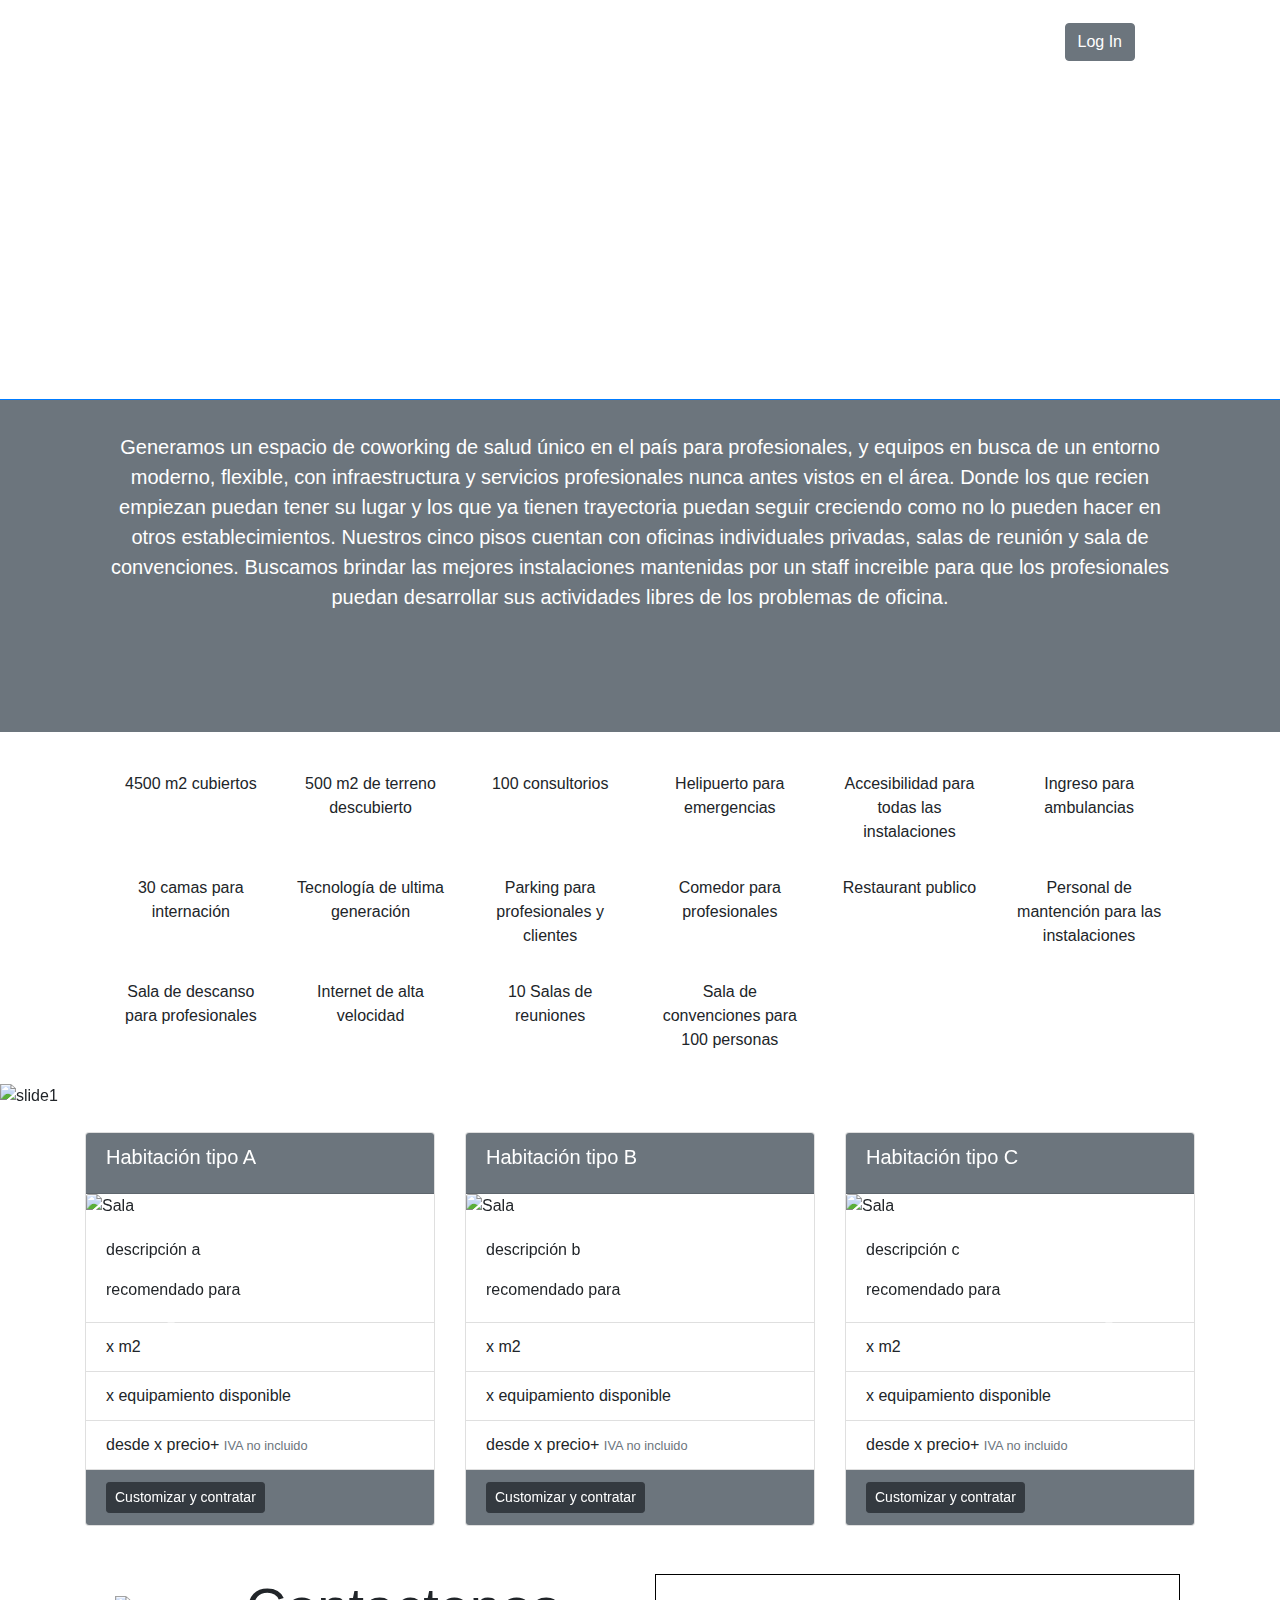
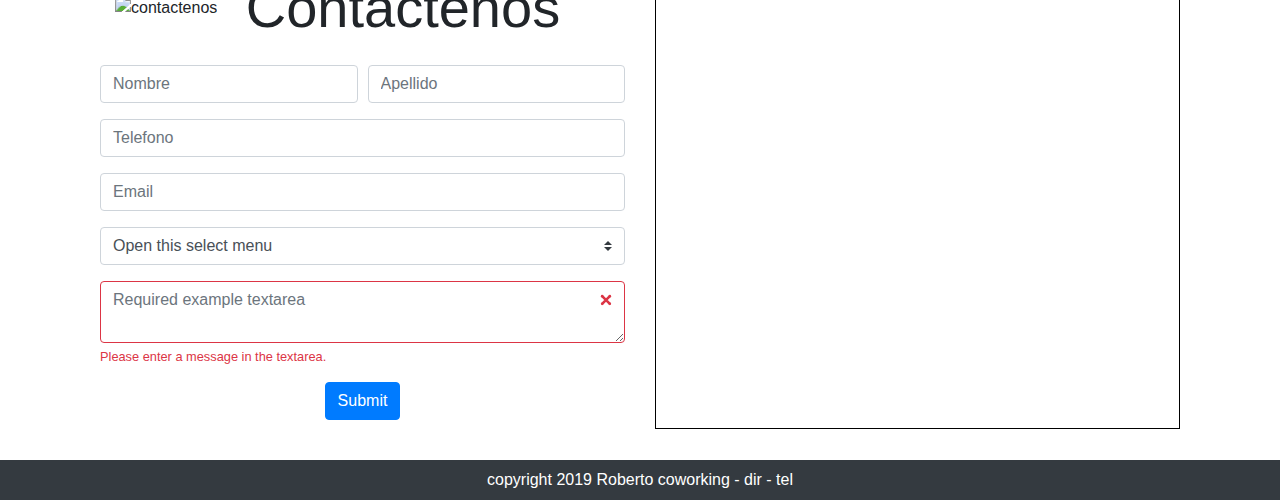
==== commit 552752b7: "first commit" ====
--- a/index.html
+++ b/index.html
@@ -100,7 +100,7 @@
                 </div>
                 <div class="modal-footer">
                     <button type="button" class="btn btn-secondary" data-dismiss="modal">Cerrar</button>
-                    <button type="button" class="btn btn-primary">Log In</button>
+                    <button type="button" class="btn btn-primary" onclick= "obtenerDatos()" data-dismiss="modal" >Log In</button>
                 </div>
             </div>
         </div>
@@ -110,9 +110,9 @@
     <!--video-->
 
     <section id="videoSample">
-        <div class="w-100 border-bottom border-primary border-3 mh-500">
-            <video playsinline="playsinline" autoplay="autoplay" muted="muted" loop="loop" class="w-100">
-                <source src="img/consultoriosvid.webm" type="video/webm">
+        <div class="w-100 border-bottom border-primary border-3" style="height: 400px">
+            <video playsinline="playsinline" autoplay="autoplay" muted="muted" loop="loop" class="mh-100">
+                <source src="#" type="video/webm">
             </video>
         </div>
     </section>
@@ -120,7 +120,7 @@
     <!--empresa-->
     <!--empresa-->
 
-    <section id="laempresa" class="bg-info text-white py-3">
+    <section id="laempresa" class="bg-secondary text-white py-3">
         <div class="container">
             <blockquote class="blockquote text-center m-3">
                 <p class="mb-0">
@@ -541,6 +541,9 @@
         integrity="sha384-JjSmVgyd0p3pXB1rRibZUAYoIIy6OrQ6VrjIEaFf/nJGzIxFDsf4x0xIM+B07jRM"
         crossorigin="anonymous"></script>
     <script src="scripts.js"></script>
+    <script src= "Administrativo.js"></script>
+    <script src= "Usuario.js"></script>
+    <script src= "Profesional.js"></script>
 
 </body>
 
